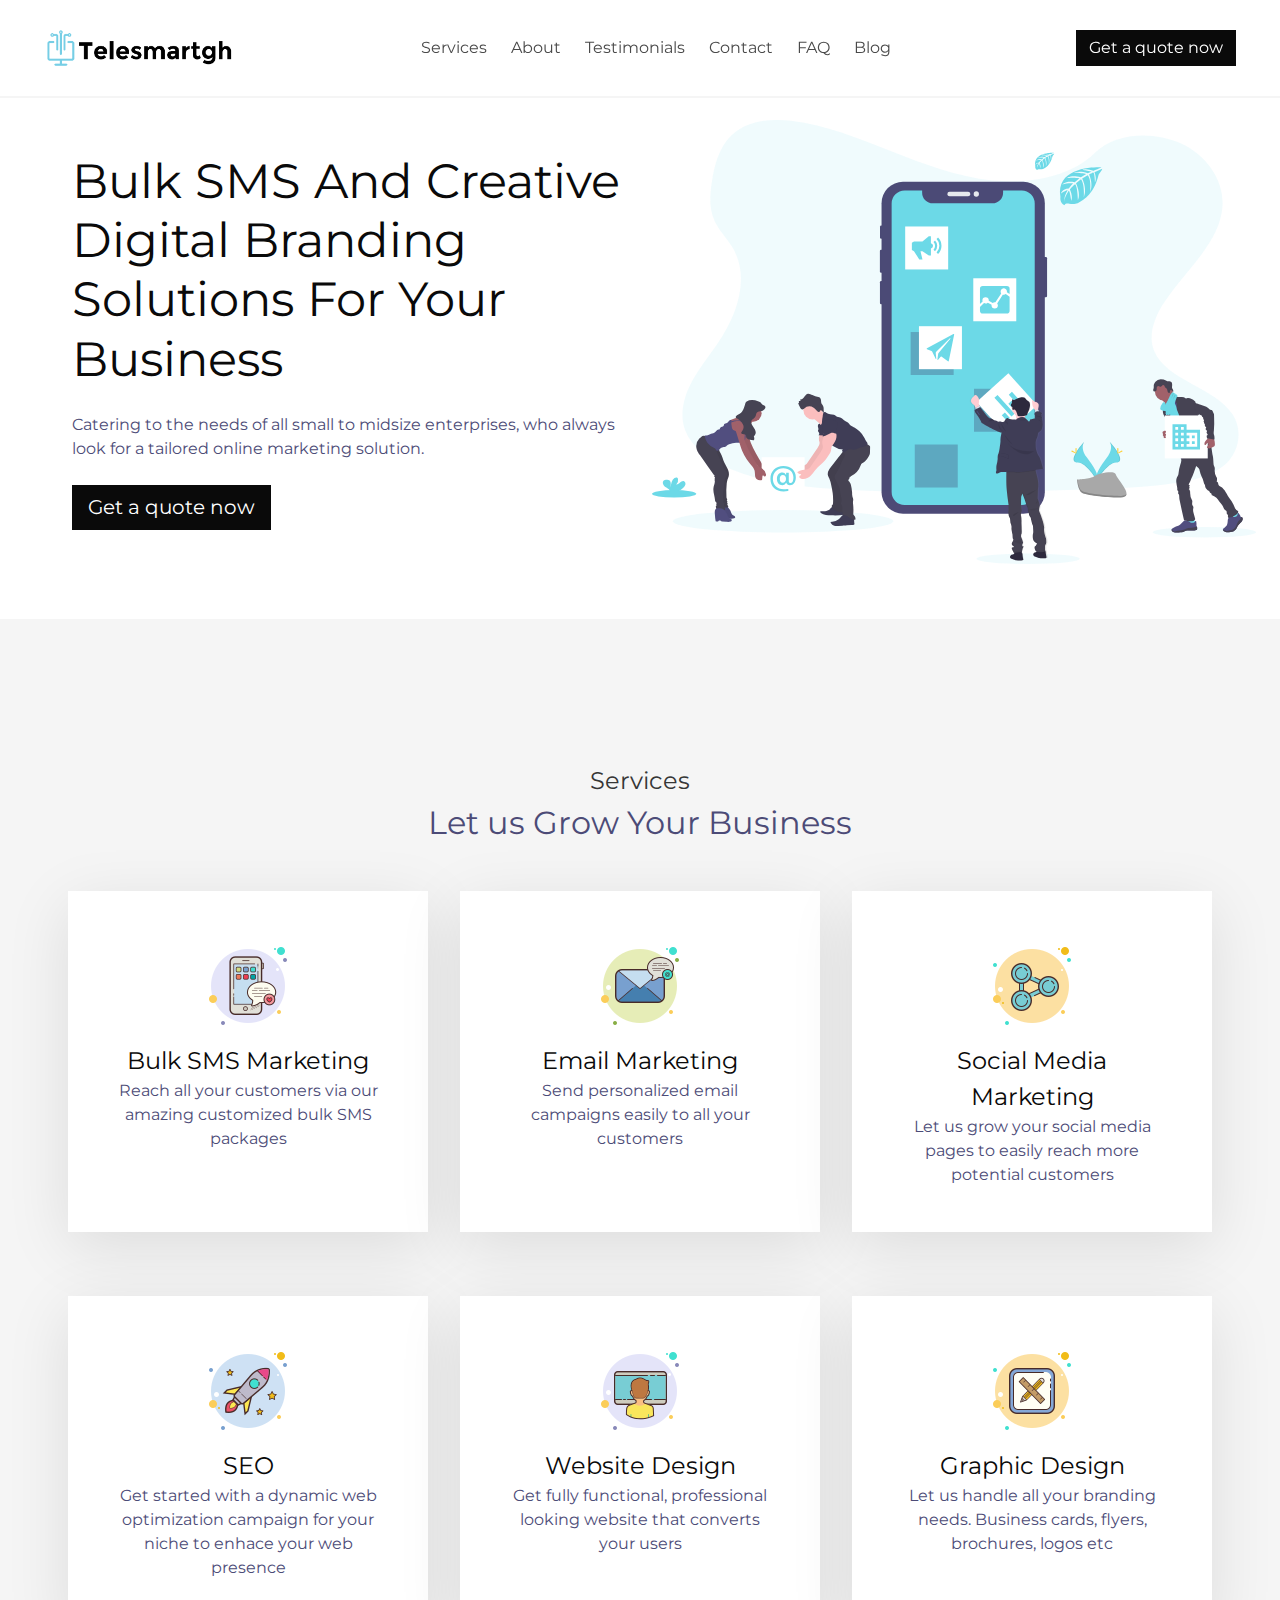
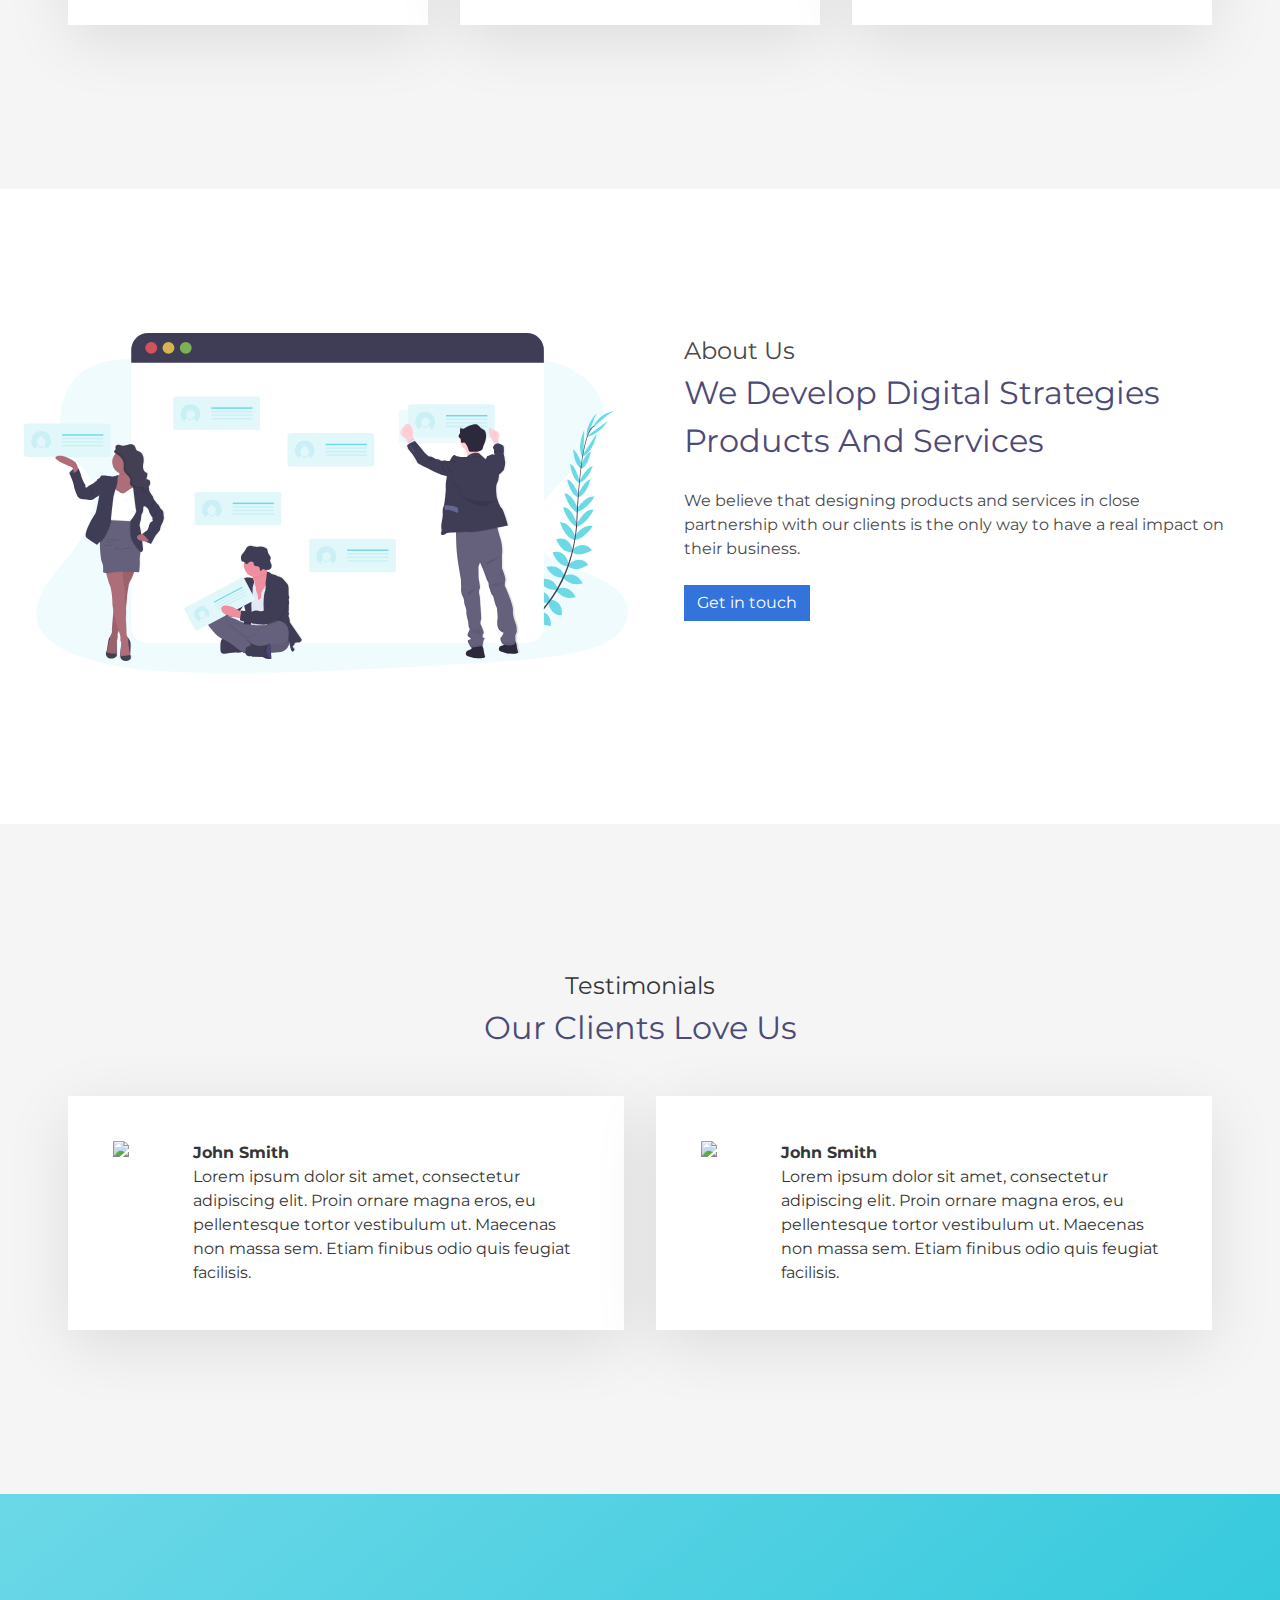
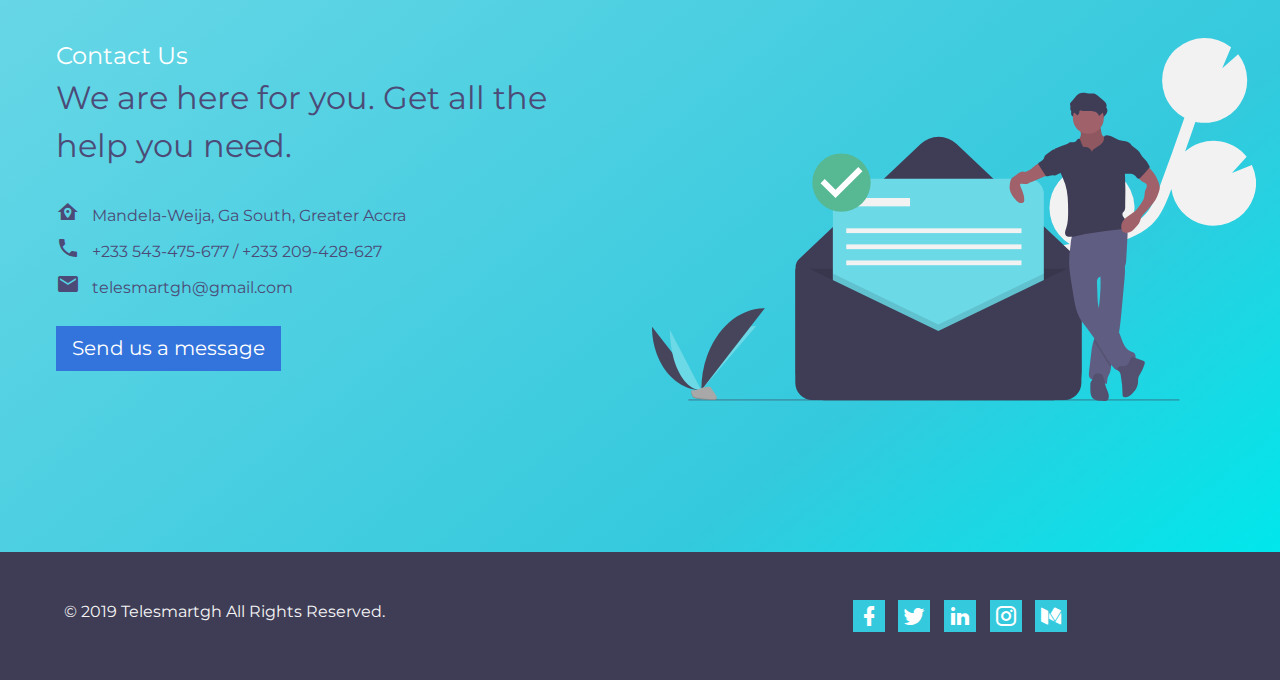
==== index.html @ 39030ca1 "linked forms" ====
<!DOCTYPE html>
<html lang="en" class="has-navbar-fixed-top">

<head>
    <meta charset="UTF-8" />
    <meta name="viewport" content="width=device-width, initial-scale=1.0" />
    <meta http-equiv="X-UA-Compatible" content="ie=edge" />
    <link rel="shortcut icon" href="assets/img/Telesmartgh-icon.png" type="image/x-icon">
    <link rel="stylesheet" href="assets/css/bulma.min.css" />
    <link rel="stylesheet" href="assets/MaterialDesign-Webfont-master/css/materialdesignicons.min.css">
    <link rel="stylesheet" href="assets/css/bulma-timeline.min.css">
    <link rel="stylesheet" href="assets/css/styles.css" />
    <title>Telesmartgh: High Standard Digital Marketing Solutions</title>
</head>

<body>
    <nav class="navbar is-spaced has-shadow is-fixed-top" role="navigation" aria-label="main navigation">
        <div class="navbar-brand">
            <a class="navbar-item" href="#main-navbar">
                <img src="assets/img/Telesmartgh-logo.png" />
            </a>
            <a role="button" class="navbar-burger burger" aria-label="menu" aria-expanded="false"
                data-target="navbarBasicExample">
                <span aria-hidden="true"></span>
                <span aria-hidden="true"></span>
                <span aria-hidden="true"></span>
            </a>
        </div>

        <div id="main-navbar" class="navbar-menu">
            <div class="navbar-end">
                <a class="navbar-item" href="#services">
                    Services
                </a>
                <a class="navbar-item" href="#about">
                    About
                </a>
                <a class="navbar-item" href="#testimonials">
                    Testimonials
                </a>
                <a class="navbar-item" href="#contact">
                    Contact
                </a>
                <a class="navbar-item" href="faq.html">
                    FAQ
                </a>
                <a class="navbar-item" href="https://medium.com/@telesmartgh">
                    Blog
                </a>
            </div>
            <div class="navbar-end">
                <div class="navbar-item">
                    <div class="buttons">
                        <a href="https://forms.gle/N54o7AHx36pvJCMu6" class="button is-black is-normal is-radiusless">
                            Get a quote now
                        </a>
                    </div>
                </div>
            </div>
        </div>
    </nav>

    <section class="hero is-fullheight-with-navbar">
        <div class="hero-body">
            <div class="columns">
                <div class="column ">
                    <div class="hero-text">
                        <h1 class="is-size-1 has-text-black">
                            Bulk SMS And Creative Digital Branding Solutions
                            For Your Business 
                        </h1>
                        <br>
                        <h5 class="is-size-6 custom-text-color">
                            Catering to the needs of all small to midsize enterprises, who always
                            look for a tailored online marketing solution.
                        </h3>
                        <br>
                        <p>
                            <a href="https://forms.gle/N54o7AHx36pvJCMu6" class="button is-black is-medium is-radiusless">
                                Get a quote now
                            </a>
                        </p>
                    </div>  
                </div>
                <div class="column">
                    <img src="assets/img/mobile-marketing.svg" alt="Telesmartgh online marketing">
                </div>
            </div>
        </div>
    </section>

    <section class="hero is-light is-medium" id="services">
        <div class="hero-body">
            <div class="container">
                <div class="services-intro has-text-centered">
                    <h4 class="is-size-4">Services</h4>
                    <h2 class="is-size-3 custom-text-color">Let us Grow Your Business</h2>
                    <br>
                </div>
                <div class="tile is-ancestor">
                    <div class="tile">
                        <div class="custom-box has-text-centered">
                            <img src="assets/img/icon-sms.png" alt="sms marketing">
                            <h4 class="is-size-4 has-text-black">Bulk SMS Marketing</h4>
                            <p class="custom-text-color">
                                Reach all your customers via our amazing
                                customized bulk SMS packages
                            </p>
                        </div>
                    </div>
                    <div class="tile">
                        <div class="tile">
                            <div class="custom-box has-text-centered">
                                <img src="assets/img/icon-email.png" alt="email marketing">
                                <h4 class="is-size-4 has-text-black">Email Marketing</h4>
                                <p class="custom-text-color">
                                    Send personalized email campaigns easily to 
                                    all your customers
                                </p>
                            </div>
                        </div>
                    </div>
                    <div class="tile">
                        <div class="tile">
                            <div class="custom-box has-text-centered">
                                <img src="assets/img/icon-social.png" alt="social media marketing">
                                <h4 class="is-size-4 has-text-black">Social Media Marketing</h4>
                                <p class="custom-text-color">
                                    Let us grow your social media pages to easily reach
                                    more potential customers
                                </p>
                            </div>
                        </div>
                    </div>
                </div>
                <div class="tile is-ancestor">
                    <div class="tile">
                        <div class="custom-box has-text-centered">
                            <img src="assets/img/icon-seo.png" alt="SEO">
                            <h4 class="is-size-4 has-text-black">SEO</h4>
                            <p class="custom-text-color">
                                Get started with a dynamic web optimization campaign for your 
                                niche to enhace your web presence
                            </p>
                        </div>
                    </div>
                    <div class="tile">
                        <div class="tile">
                            <div class="custom-box has-text-centered">
                                <img src="assets/img/icon-website.png" alt="website design">
                                <h4 class="is-size-4 has-text-black">Website Design</h4>
                                <p class="custom-text-color">
                                    Get fully functional, professional looking
                                    website that converts your users
                                </p>
                            </div>
                        </div>
                    </div>
                    <div class="tile">
                        <div class="tile">
                            <div class="custom-box has-text-centered">
                                <img src="assets/img/icon-design.png" alt="graphic design">
                                <h4 class="is-size-4 has-text-black">Graphic Design</h4>
                                <p class="custom-text-color">
                                    Let us handle all your branding needs. Business
                                    cards, flyers, brochures, logos etc
                                </p>
                            </div>
                        </div>
                    </div>
                </div>
            </div>
        </div>
    </section>

    <section class="hero is-medium" id="about">
        <div class="hero-body">
            <div class="columns">
                <div class="column">
                    <img src="assets/img/status-update.svg" alt="Telesmartgh">
                </div>
                <div class="column">
                    <div class="about-text">
                        <h4 class="is-size-4">About Us</h4>
                        <h2 class="is-size-3 custom-text-color">
                            We Develop Digital Strategies Products And Services
                        </h2>
                        <br>
                        <p>
                            We believe that designing products and services in close 
                            partnership with our clients is the only way to have a 
                            real impact on their business.
                        </p>
                        <br>
                        <p>
                            <a href="https://forms.gle/5rnq2ceSe74LkEqw9" class="button is-link is-normal is-radiusless">
                                Get in touch
                            </a>
                        </p>
                    </div>
                </div>
            </div>
        </div>
    </section>

    <section class="hero is-medium is-light" id="testimonials">
        <div class="hero-body">
            <div class="container">
                <div class="services-intro has-text-centered">
                    <h4 class="is-size-4">Testimonials</h4>
                    <h2 class="is-size-3 custom-text-color">Our Clients Love Us</h2>
                    <br>
                </div>
                <div class="tile is-ancestor">
                    <div class="tile">
                        <div class="custom-box">
                            <article class="media">
                                <figure class="media-left">
                                    <p class="image is-64x64">
                                    <img src="https://bulma.io/images/placeholders/128x128.png">
                                    </p>
                                </figure>
                                <div class="media-content">
                                    <div class="content">
                                    <p>
                                        <strong>John Smith</strong>
                                        <br>
                                        Lorem ipsum dolor sit amet, consectetur adipiscing elit. Proin 
                                        ornare magna eros, eu pellentesque tortor vestibulum ut. Maecenas 
                                        non massa sem. Etiam finibus odio quis feugiat facilisis.
                                    </p>
                                </div>
                            </article>
                        </div>
                    </div>
                    <div class="tile">
                        <div class="custom-box">
                            <article class="media">
                                <figure class="media-left">
                                    <p class="image is-64x64">
                                    <img src="https://bulma.io/images/placeholders/128x128.png">
                                    </p>
                                </figure>
                                <div class="media-content">
                                    <div class="content">
                                    <p>
                                        <strong>John Smith</strong>
                                        <br>
                                        Lorem ipsum dolor sit amet, consectetur adipiscing elit. Proin 
                                        ornare magna eros, eu pellentesque tortor vestibulum ut. Maecenas 
                                        non massa sem. Etiam finibus odio quis feugiat facilisis.
                                    </p>
                                </div>
                            </article>
                        </div>
                    </div>
                </div>
            </div>
        </div>
    </section>

    <section class="hero is-primary is-medium custom-gradient" id="contact">
        <div class="hero-body">
            <div class="columns">
                <div class="column">
                    <div class="about-text">
                        <h4 class="is-size-4">Contact Us</h4>
                        <h2 class="is-size-3 custom-text-color">
                            We are here for you. Get all the help you need.
                        </h2>
                        <br>
                        <p class="custom-text-color">
                            <i class="mdi mdi-home-map-marker mdi-24px"></i>
                            &nbsp;
                            Mandela-Weija, Ga South, Greater Accra
                        </p>
                        <p class="custom-text-color">
                            <i class="mdi mdi-phone mdi-24px"></i>
                            &nbsp;
                            +233 543-475-677 / +233 209-428-627
                        </p>
                        <p class="custom-text-color">
                            <i class="mdi mdi-email mdi-24px"></i>
                            &nbsp;
                            telesmartgh@gmail.com
                        </p>
                        <br>
                        <p>
                            <a href="https://forms.gle/5rnq2ceSe74LkEqw9" class="button is-link is-medium is-radiusless">
                                Send us a message
                            </a>
                        </p>
                    </div>
                </div>
                <div class="column">
                    <img src="assets/img/message.svg" alt="contact us">
                </div>
            </div>
        </div>
    </section>

    <section class="footer is-dark">
        <div class="container">
            <div class="columns">
                <div class="column">
                    <p>
                        &copy; 2019 Telesmartgh All Rights Reserved.
                    </p>
                </div>
                <div class="column is-4">
                    <ul class="footer-social">
                        <li>
                            <a href="https://m.facebook.com/telesmart.gh" target="_blank" rel="noopener noreferrer">
                                <i class="icon is-medium mdi mdi-facebook mdi-24px mdi-light social-icon"></i>
                            </a>
                        </li>
                        <li>
                            <a href="https://twitter.com/telesmartgh" target="_blank" rel="noopener noreferrer">
                                <i class="icon is-medium mdi mdi-twitter mdi-24px mdi-light social-icon"></i>
                            </a>
                        </li>
                        <li>
                            <a href="https://www.linkedin.com/in/telesmart-gh-77909918b" target="_blank" rel="noopener noreferrer">
                                <i class="icon is-medium mdi mdi-linkedin mdi-24px mdi-light social-icon"></i>
                            </a>
                        </li>
                        <li>
                            <a href="https://www.instagram.com/telesmartgh/" target="_blank" rel="noopener noreferrer">
                                <i class="icon is-medium mdi mdi-instagram mdi-24px mdi-light social-icon"></i>
                            </a>
                        </li>
                        <li>
                            <a href="https://medium.com/@telesmartgh" target="_blank" rel="noopener noreferrer">
                                <i class="icon is-medium mdi mdi-medium mdi-24px mdi-light social-icon"></i>
                            </a>
                        </li>
                    </ul>
                </div>
            </div>
        </div>
    </section>


    <script src="assets/js/jquery-3.1.1.min.js"></script>
    <script>
        $(document).ready(function() {
            // Check for click events on the navbar burger icon
            $(".navbar-burger").click(function() {
                // Toggle the "is-active" class on both the "navbar-burger" and the "navbar-menu"
                $(".navbar-burger").toggleClass("is-active");
                $(".navbar-menu").toggleClass("is-active");
            });
        });
    </script>
</body>

</html>
---- assets/css/styles.css ----
@import url('https://fonts.googleapis.com/css?family=Montserrat:300,400&display=swap');

html, body {
    font-family: 'Montserrat', sans-serif;
    scroll-behavior: smooth;
}

body.has-navbar-fixed-top, html.has-navbar-fixed-top {
    padding-top: 4.5rem;
}

.navbar-item img {
    max-height: 3rem;
}

.custom-text-color {
    color: #4c4b77;
}

.custom-gradient {
    background-image: linear-gradient(141deg,#6cd8e7 0,#34c9dd 71%,#00e7eb 100%);
}

.hero-text {
    padding: 2rem 0 0 3rem;
}

.hero-text h1 {
    line-height: 3.7rem;
}

.about-text {
    padding: 0 2rem;
}

.custom-box {
    padding: 45px;
    box-shadow: 0px 15px 60px 0px rgba(0,0,0,0.1);
    background-color: #fff;
    margin: 2rem 1rem;
}

.footer {
    background-color: #3f3d56;
    color: whitesmoke;
    padding: 3rem 1.5rem 3rem;
}

.footer-social li {
    display: inline-block;
    margin: 0 0.3rem;
}

.social-icon {
    background-color: #34c9dd;
    padding: 0.5rem;
}

.social-icon:hover {
    background-color: #4c4b77;
}
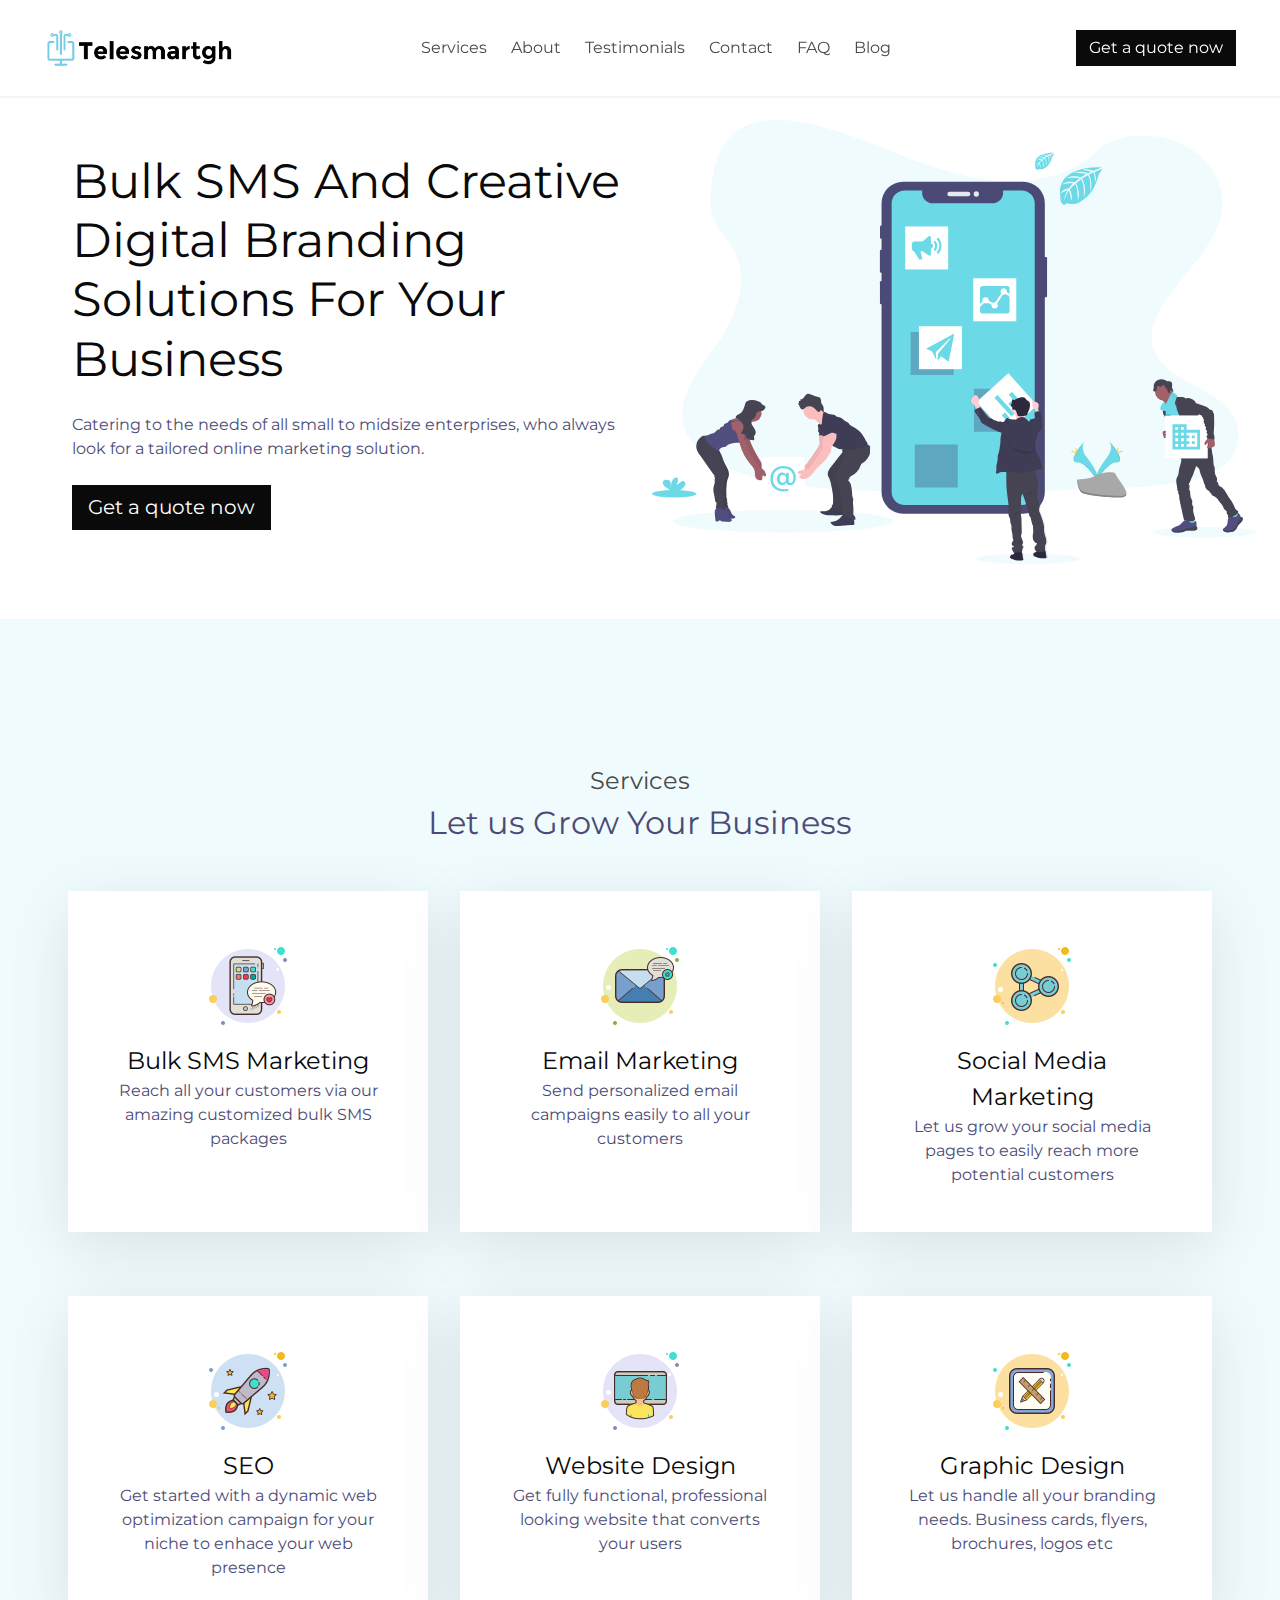
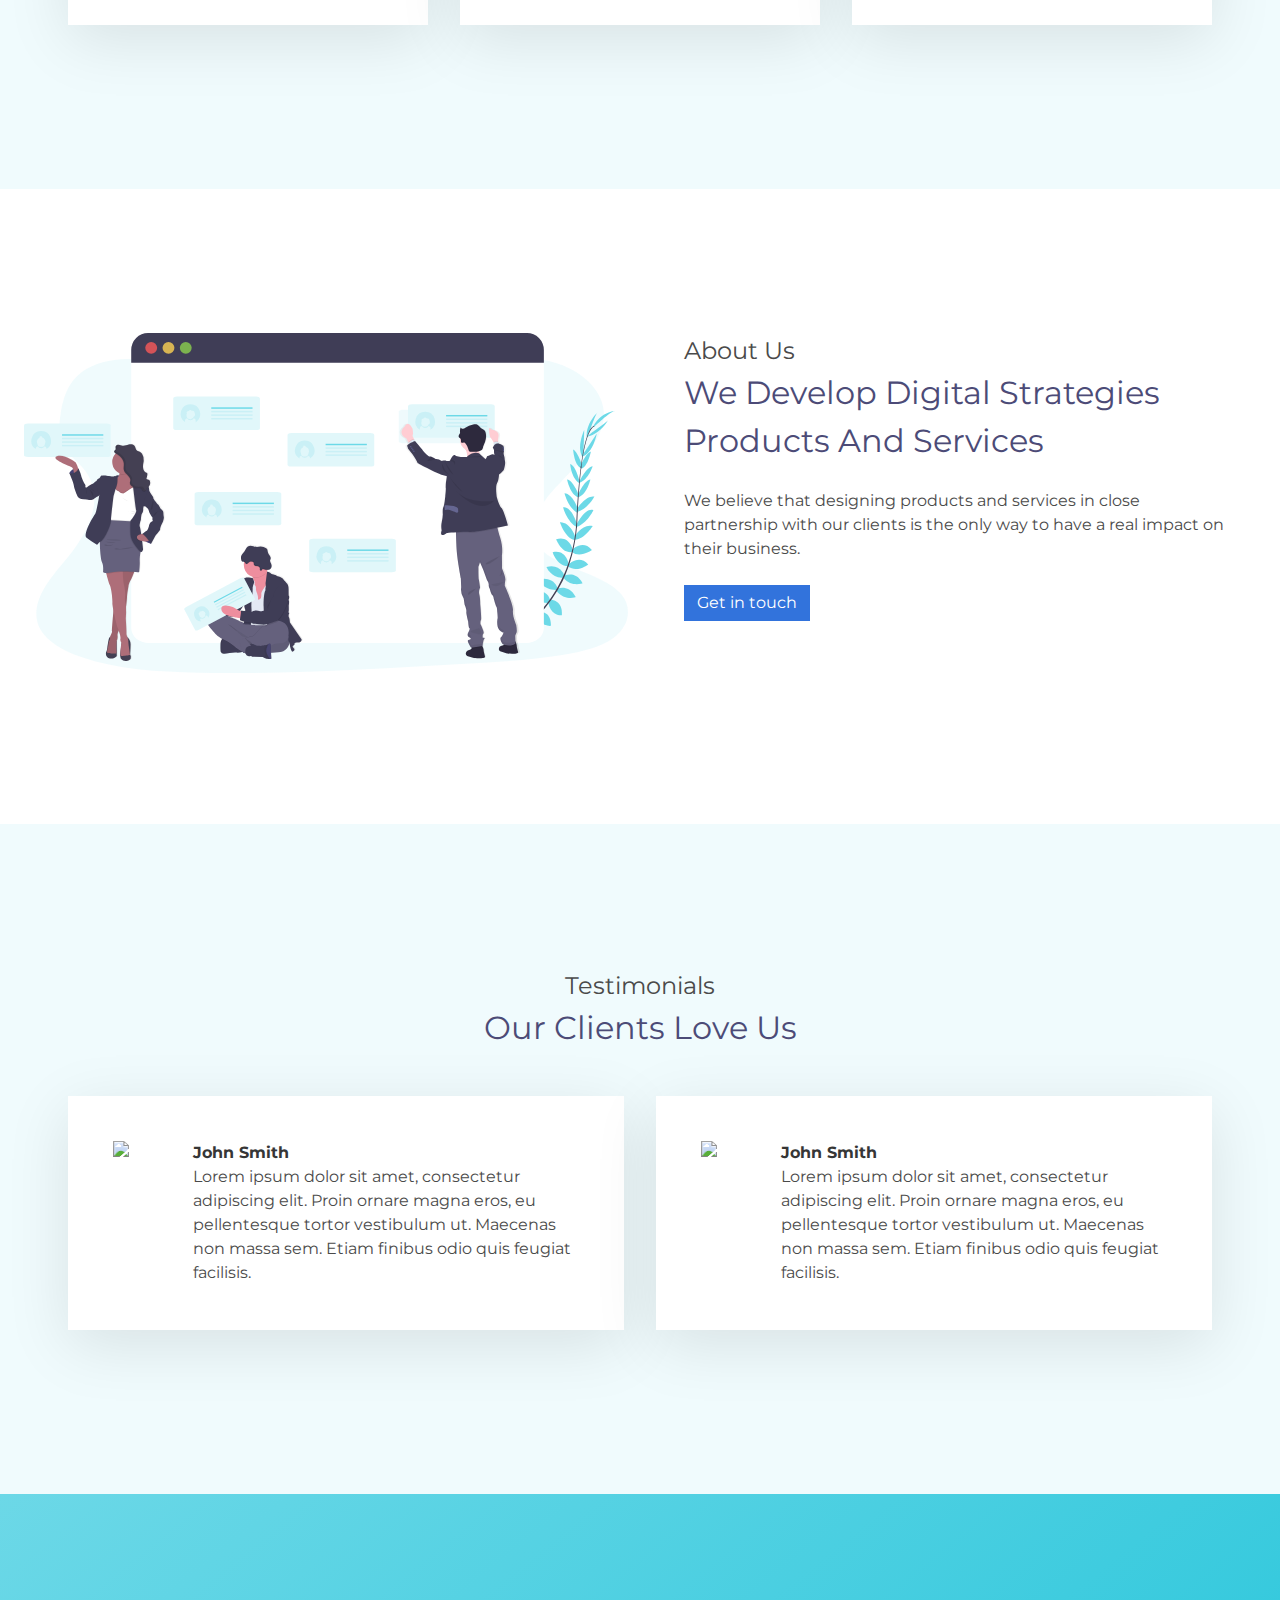
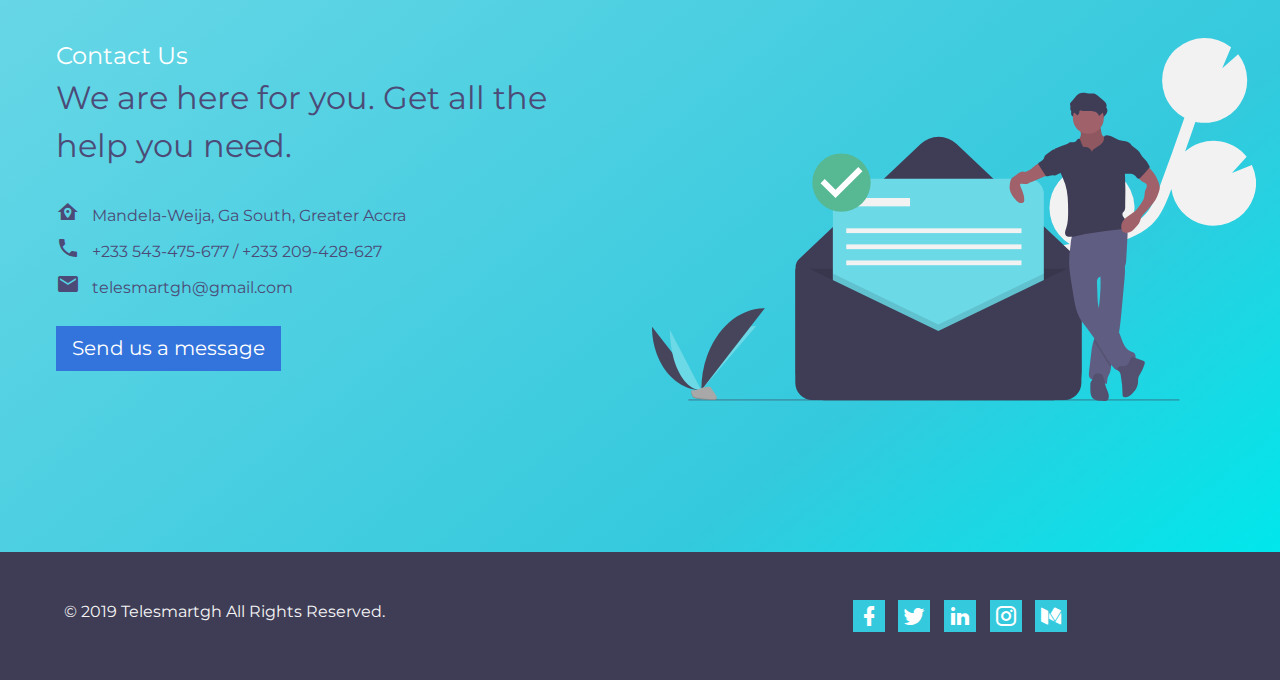
==== commit defdfbbd: "changed background color to light torquois blue" ====
--- a/index.html
+++ b/index.html
@@ -89,7 +89,7 @@
         </div>
     </section>
 
-    <section class="hero is-light is-medium" id="services">
+    <section class="hero is-medium custom-light" id="services">
         <div class="hero-body">
             <div class="container">
                 <div class="services-intro has-text-centered">
@@ -203,7 +203,7 @@
         </div>
     </section>
 
-    <section class="hero is-medium is-light" id="testimonials">
+    <section class="hero is-medium custom-light" id="testimonials">
         <div class="hero-body">
             <div class="container">
                 <div class="services-intro has-text-centered">
@@ -259,12 +259,12 @@
         </div>
     </section>
 
-    <section class="hero is-primary is-medium custom-gradient" id="contact">
+    <section class="hero is-medium custom-gradient" id="contact">
         <div class="hero-body">
             <div class="columns">
                 <div class="column">
                     <div class="about-text">
-                        <h4 class="is-size-4">Contact Us</h4>
+                        <h4 class="is-size-4" style="color: white;">Contact Us</h4>
                         <h2 class="is-size-3 custom-text-color">
                             We are here for you. Get all the help you need.
                         </h2>
--- a/assets/css/styles.css
+++ b/assets/css/styles.css
@@ -15,6 +15,10 @@
 
 .custom-text-color {
     color: #4c4b77;
+}
+
+.custom-light {
+    background-color: #f0fbfd;
 }
 
 .custom-gradient {
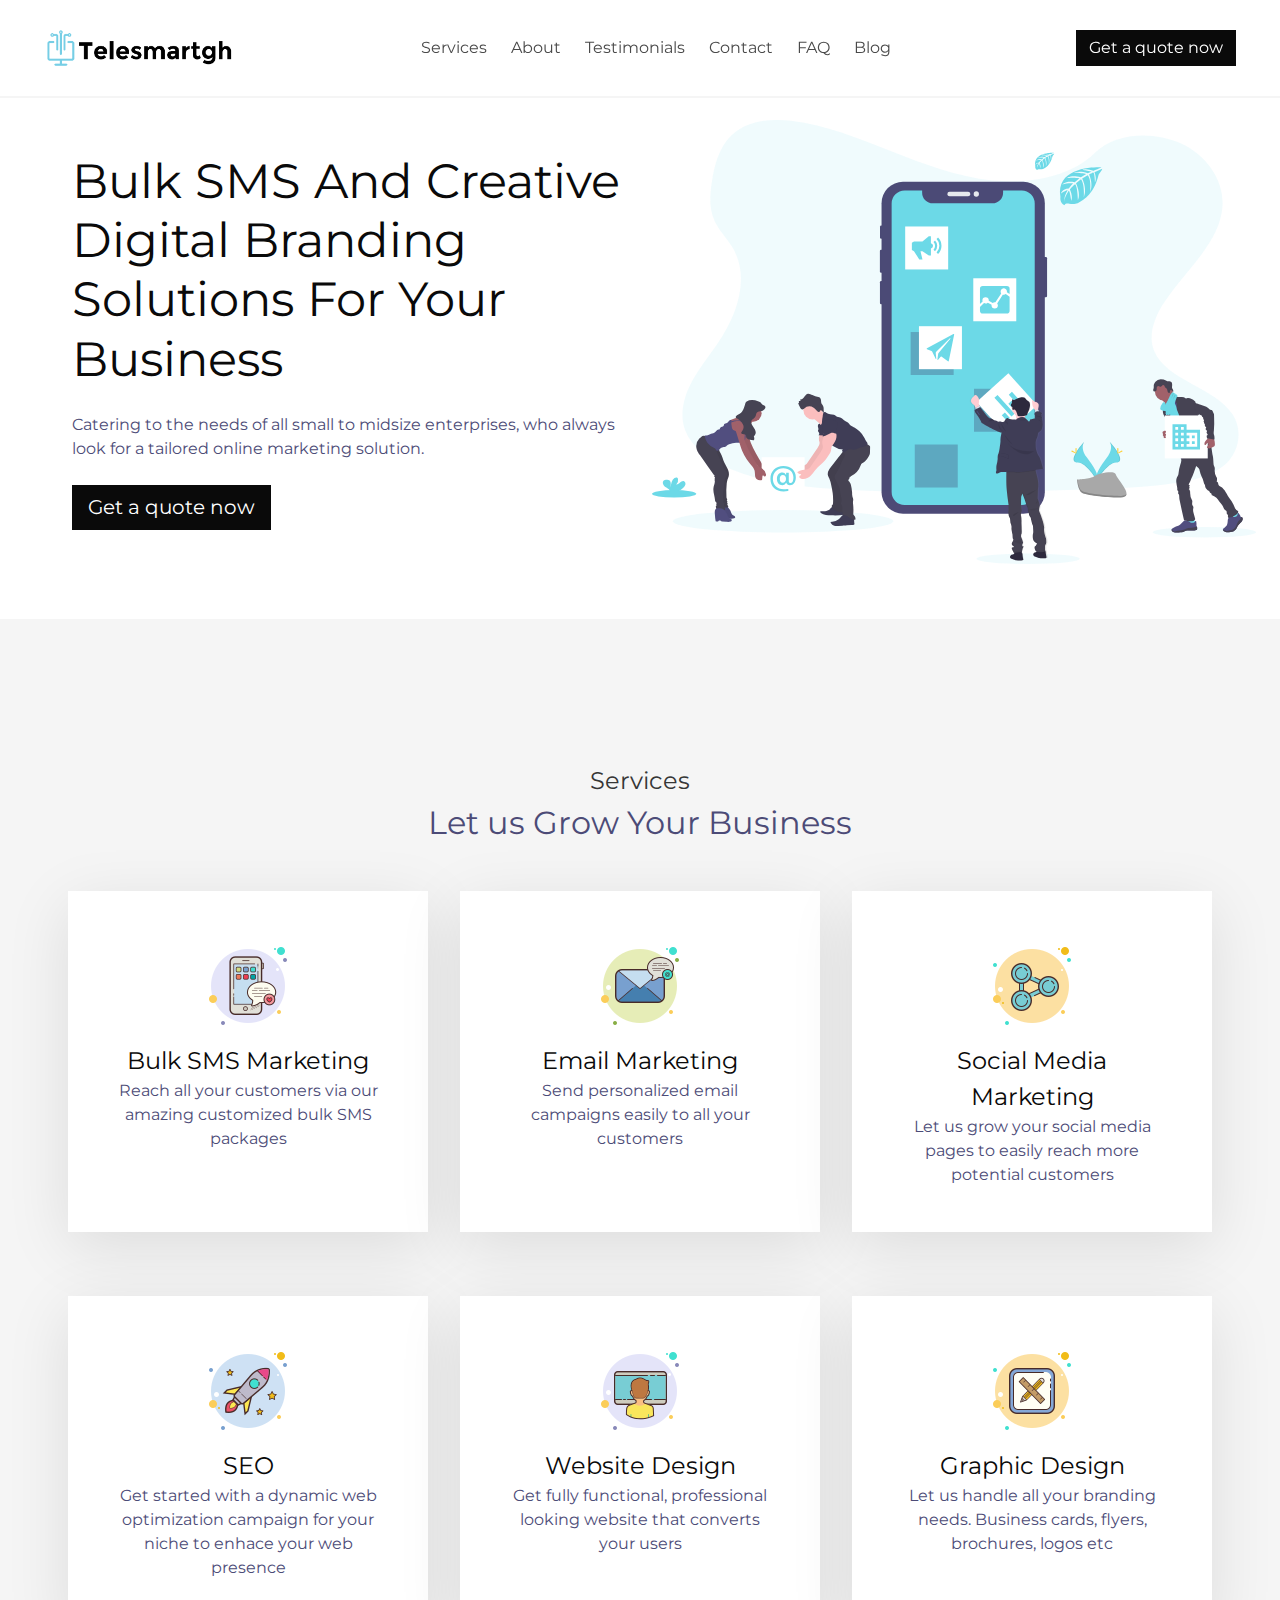
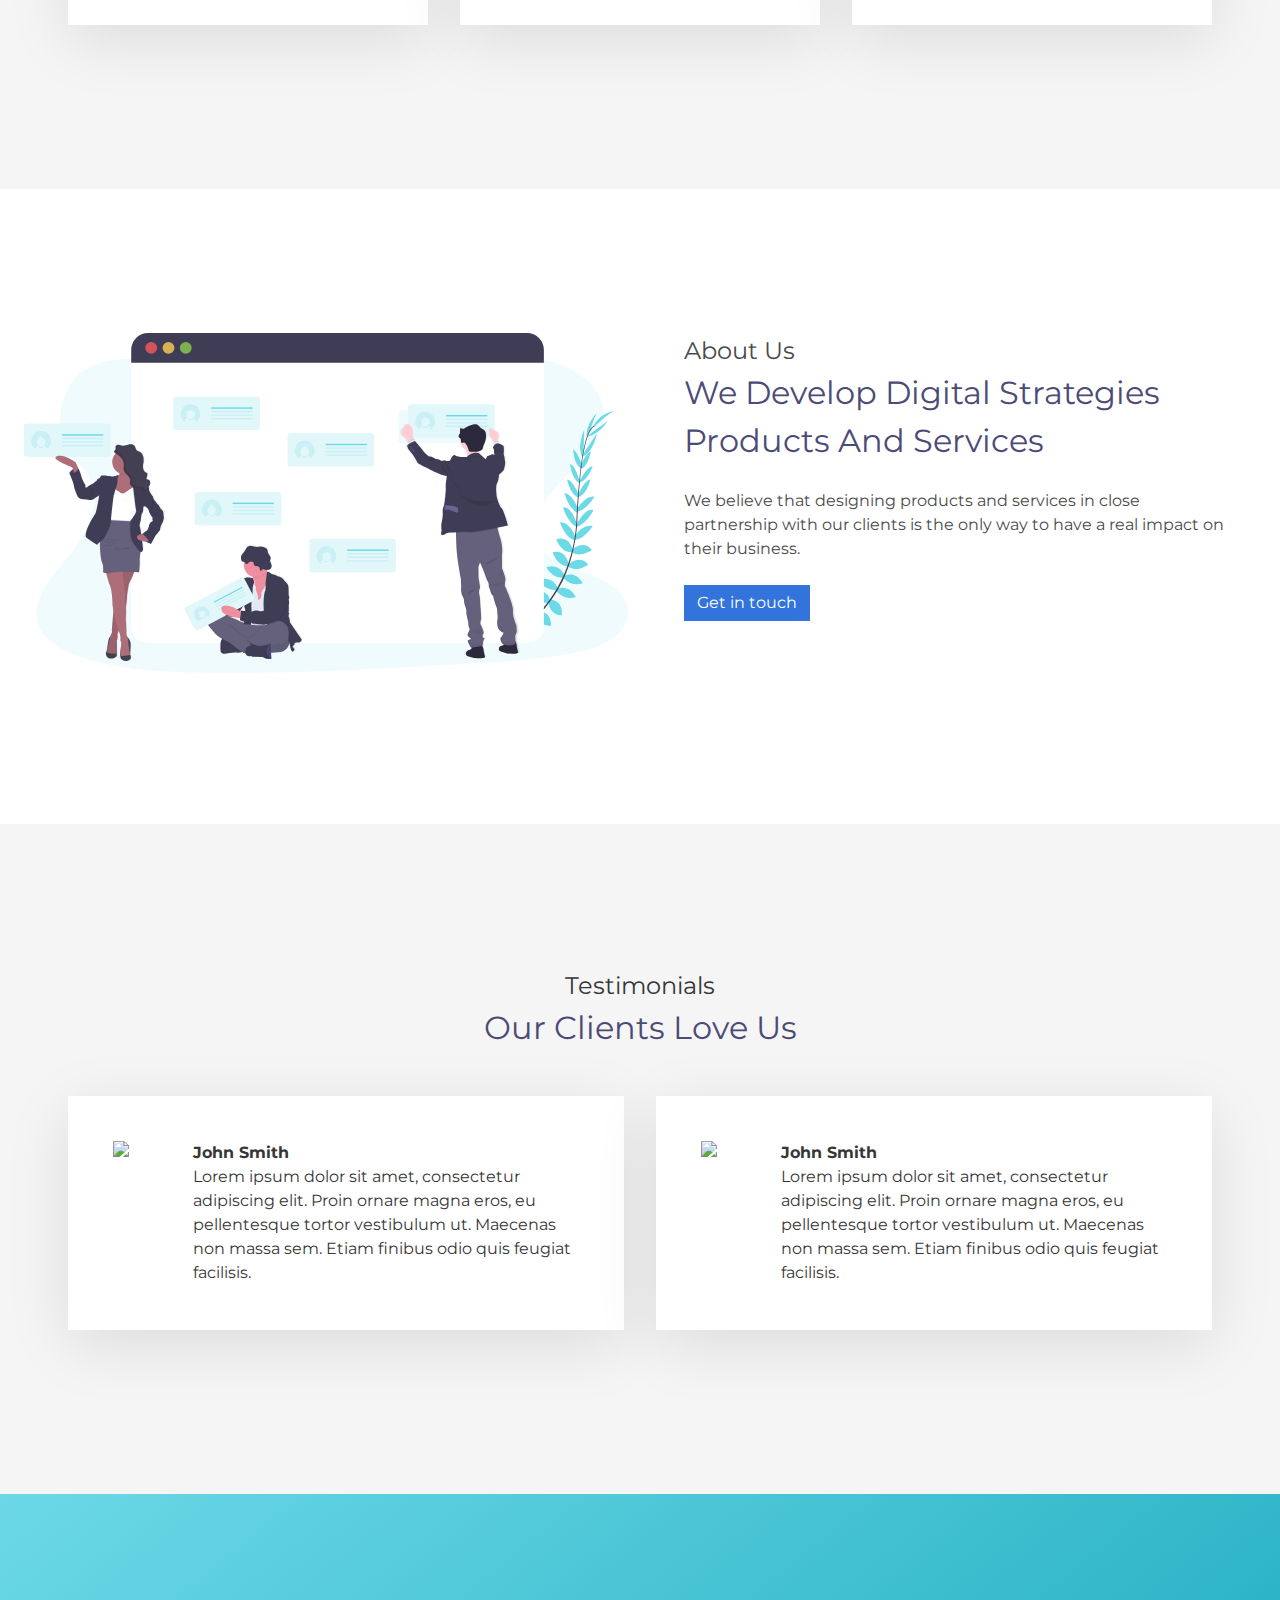
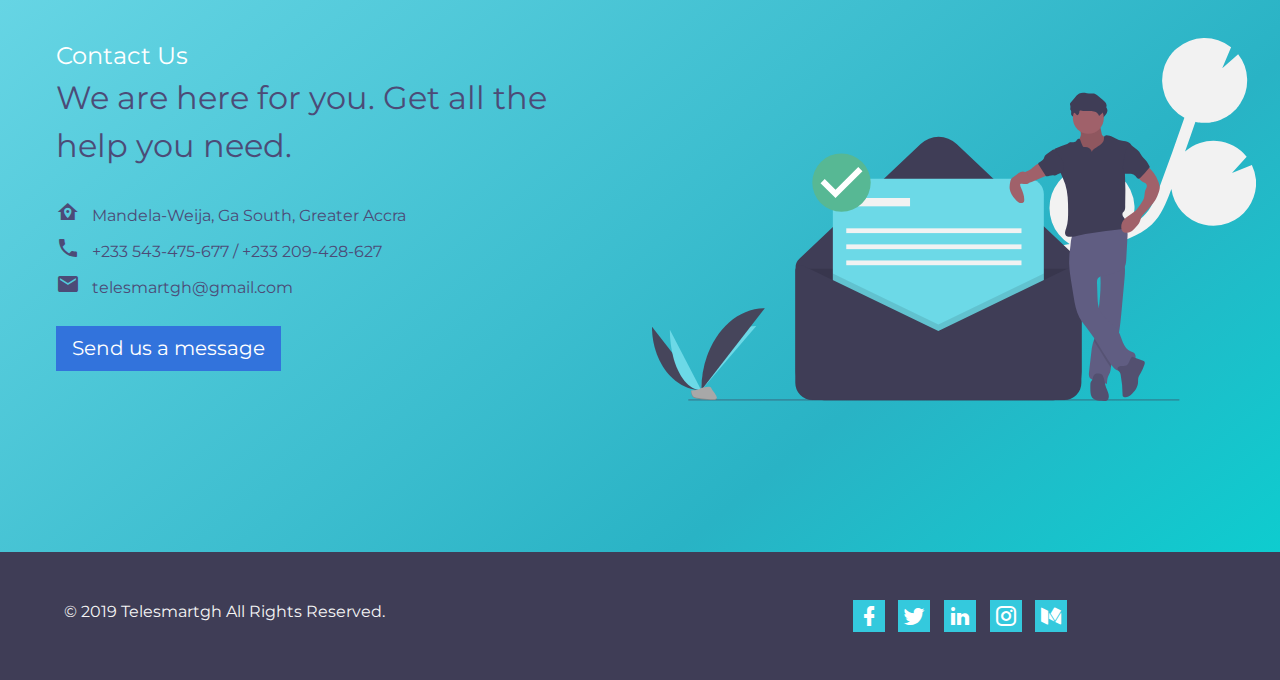
==== commit f6719b5f: "reverted to is-light background" ====
--- a/index.html
+++ b/index.html
@@ -89,7 +89,7 @@
         </div>
     </section>
 
-    <section class="hero is-medium custom-light" id="services">
+    <section class="hero is-medium is-light" id="services">
         <div class="hero-body">
             <div class="container">
                 <div class="services-intro has-text-centered">
@@ -203,7 +203,7 @@
         </div>
     </section>
 
-    <section class="hero is-medium custom-light" id="testimonials">
+    <section class="hero is-medium is-light" id="testimonials">
         <div class="hero-body">
             <div class="container">
                 <div class="services-intro has-text-centered">
--- a/assets/css/styles.css
+++ b/assets/css/styles.css
@@ -22,7 +22,7 @@
 }
 
 .custom-gradient {
-    background-image: linear-gradient(141deg,#6cd8e7 0,#34c9dd 71%,#00e7eb 100%);
+    background-image: linear-gradient(141deg,#6cd8e7 0,#29b3c5 71%,#0ecccf 100%);
 }
 
 .hero-text {
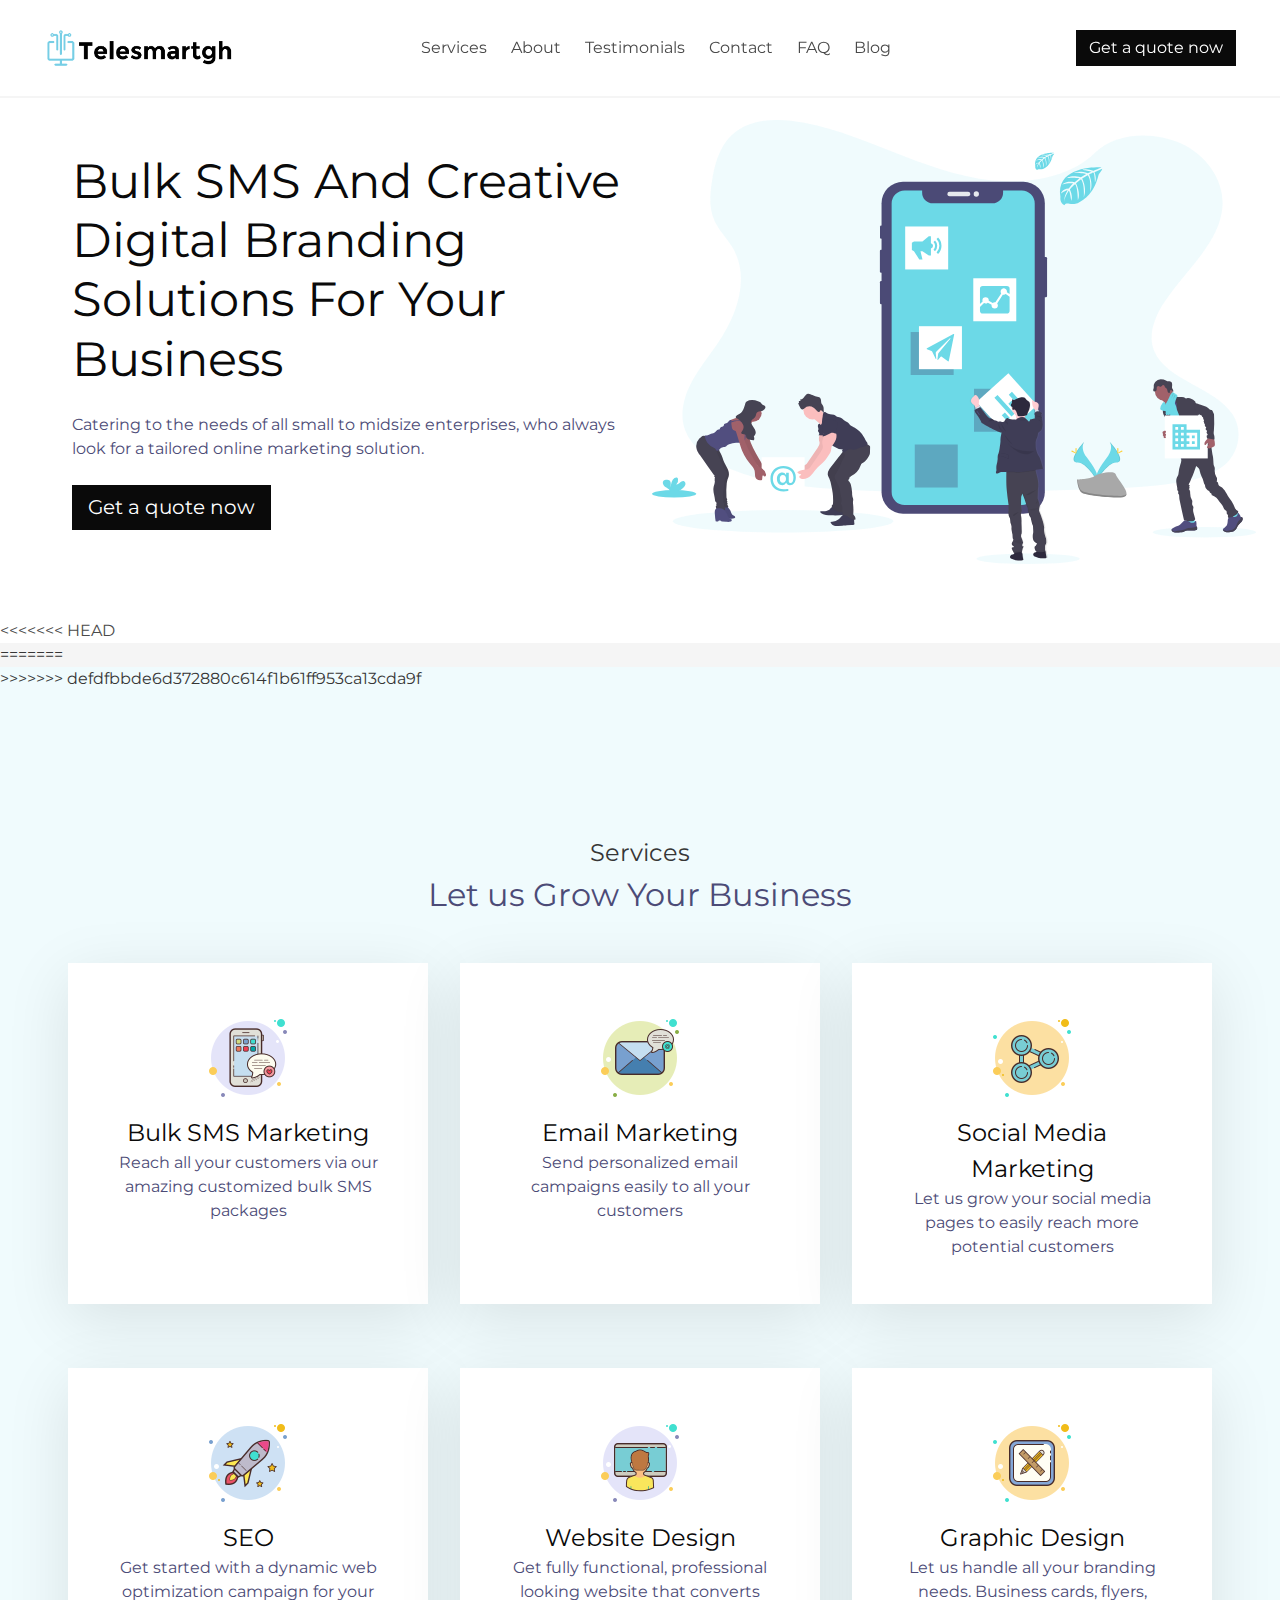
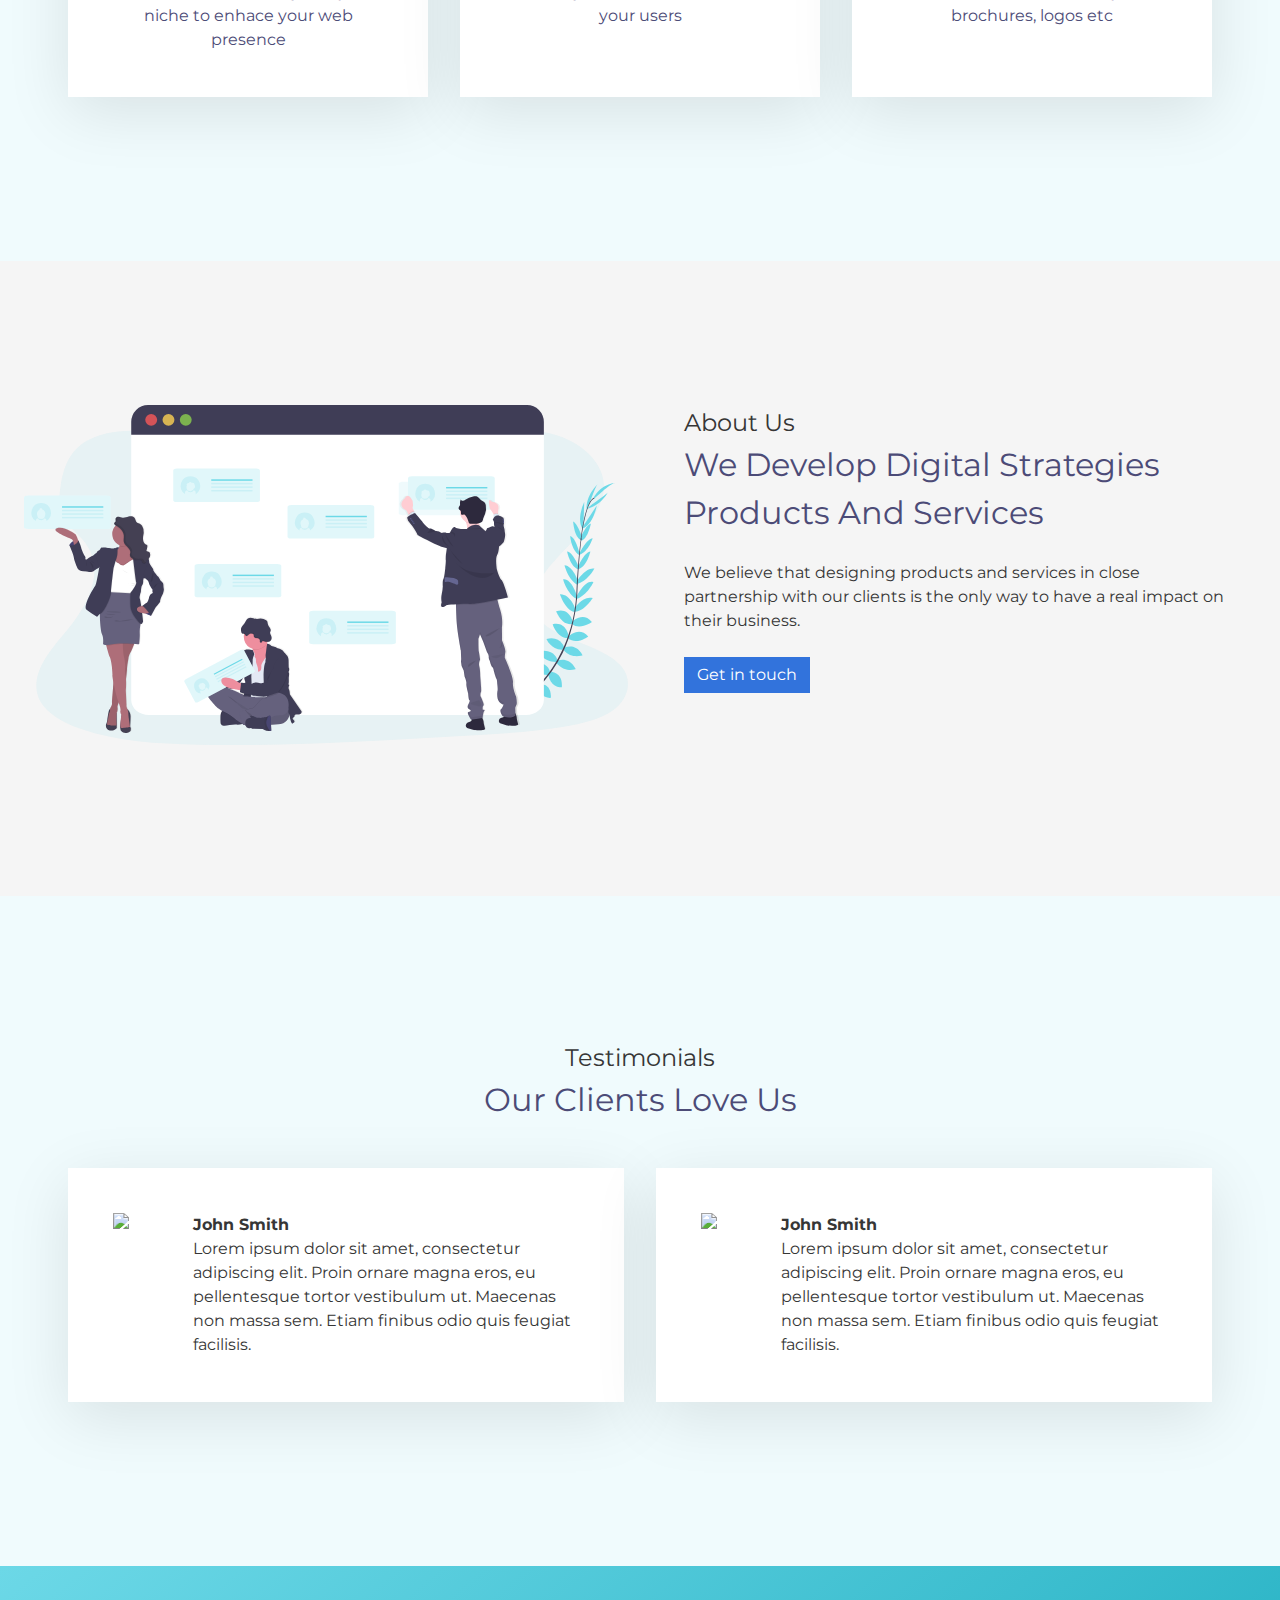
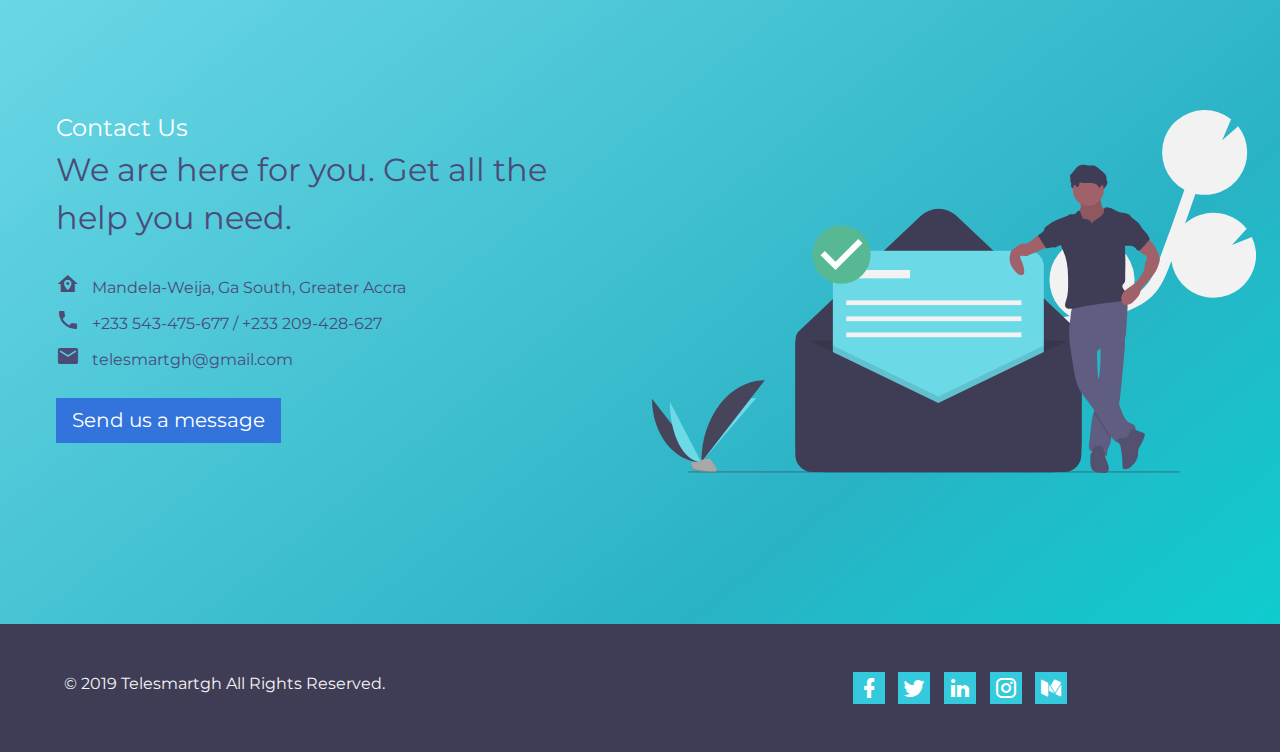
==== commit 93905ac3: "resolved merge conflict" ====
--- a/index.html
+++ b/index.html
@@ -89,7 +89,11 @@
         </div>
     </section>
 
+<<<<<<< HEAD
     <section class="hero is-medium is-light" id="services">
+=======
+    <section class="hero is-medium custom-light" id="services">
+>>>>>>> defdfbbde6d372880c614f1b61ff953ca13cda9f
         <div class="hero-body">
             <div class="container">
                 <div class="services-intro has-text-centered">
@@ -203,7 +207,7 @@
         </div>
     </section>
 
-    <section class="hero is-medium is-light" id="testimonials">
+    <section class="hero is-medium custom-light" id="testimonials">
         <div class="hero-body">
             <div class="container">
                 <div class="services-intro has-text-centered">
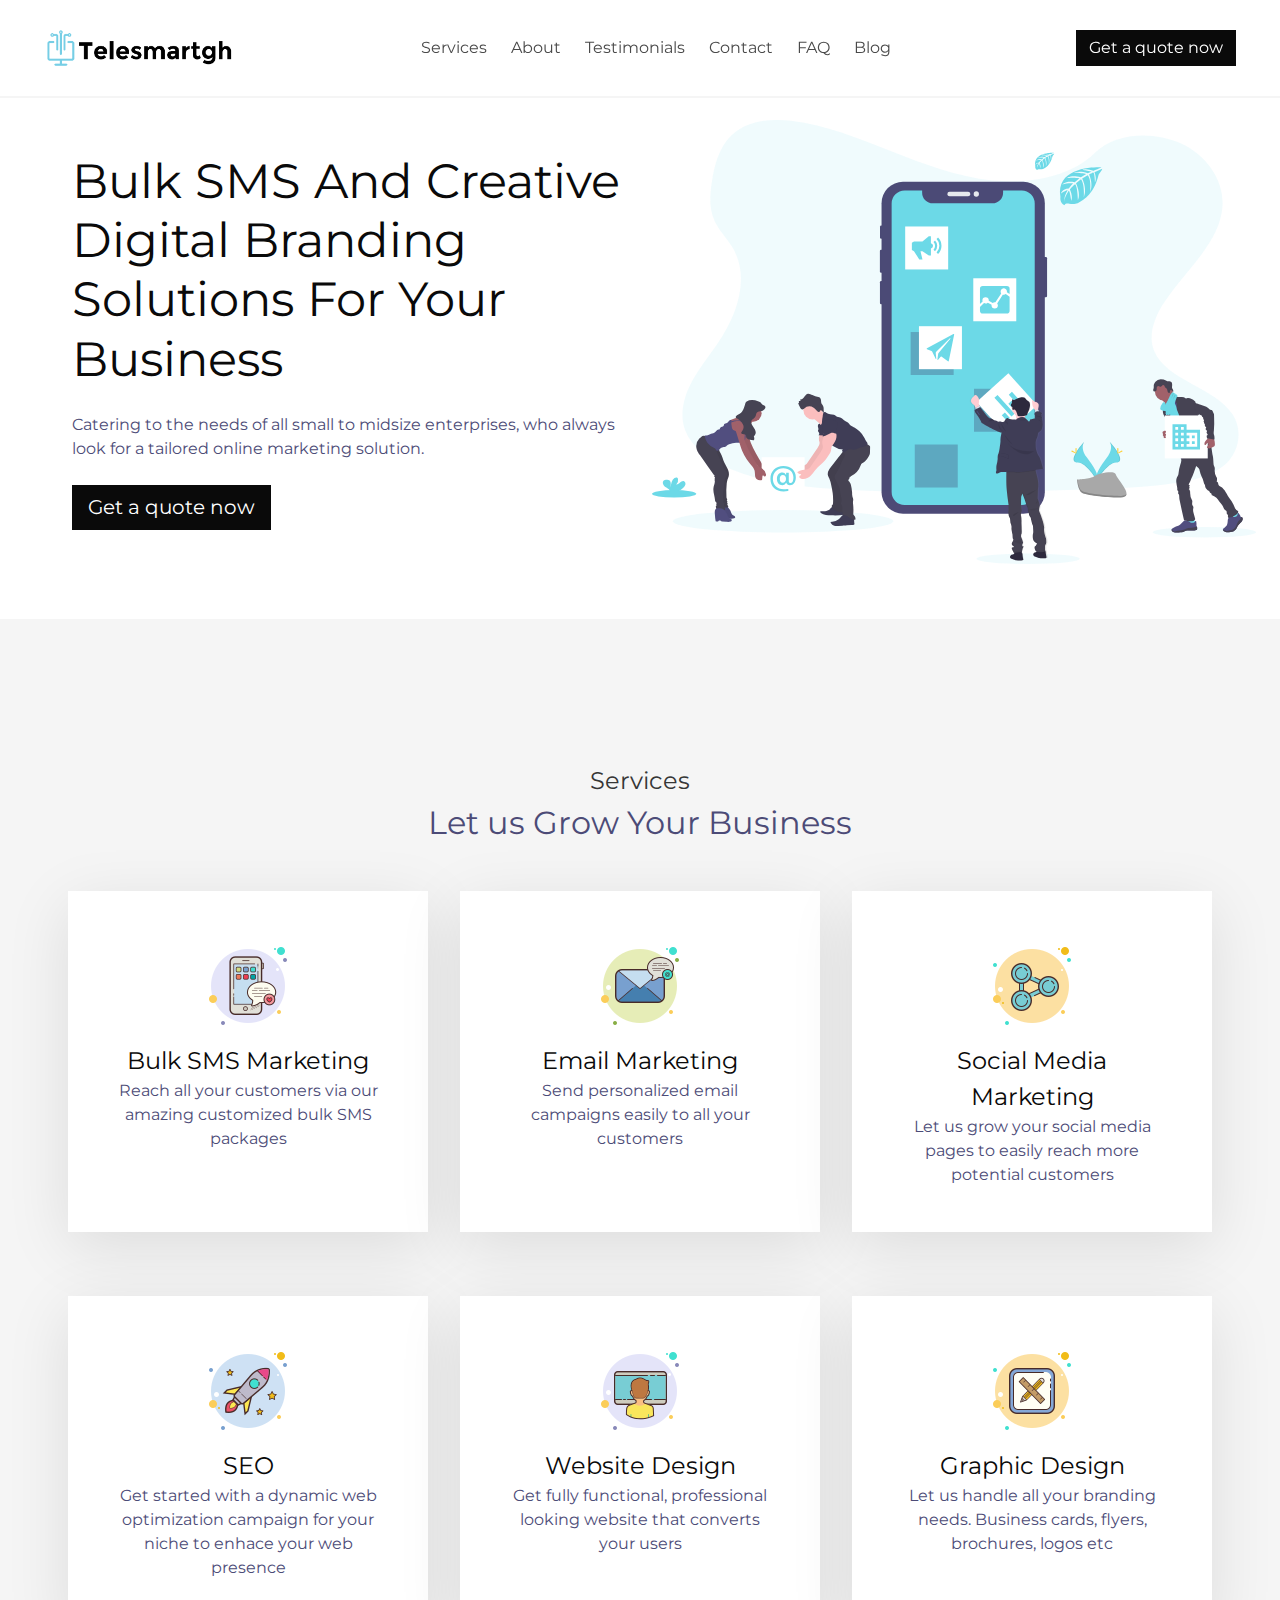
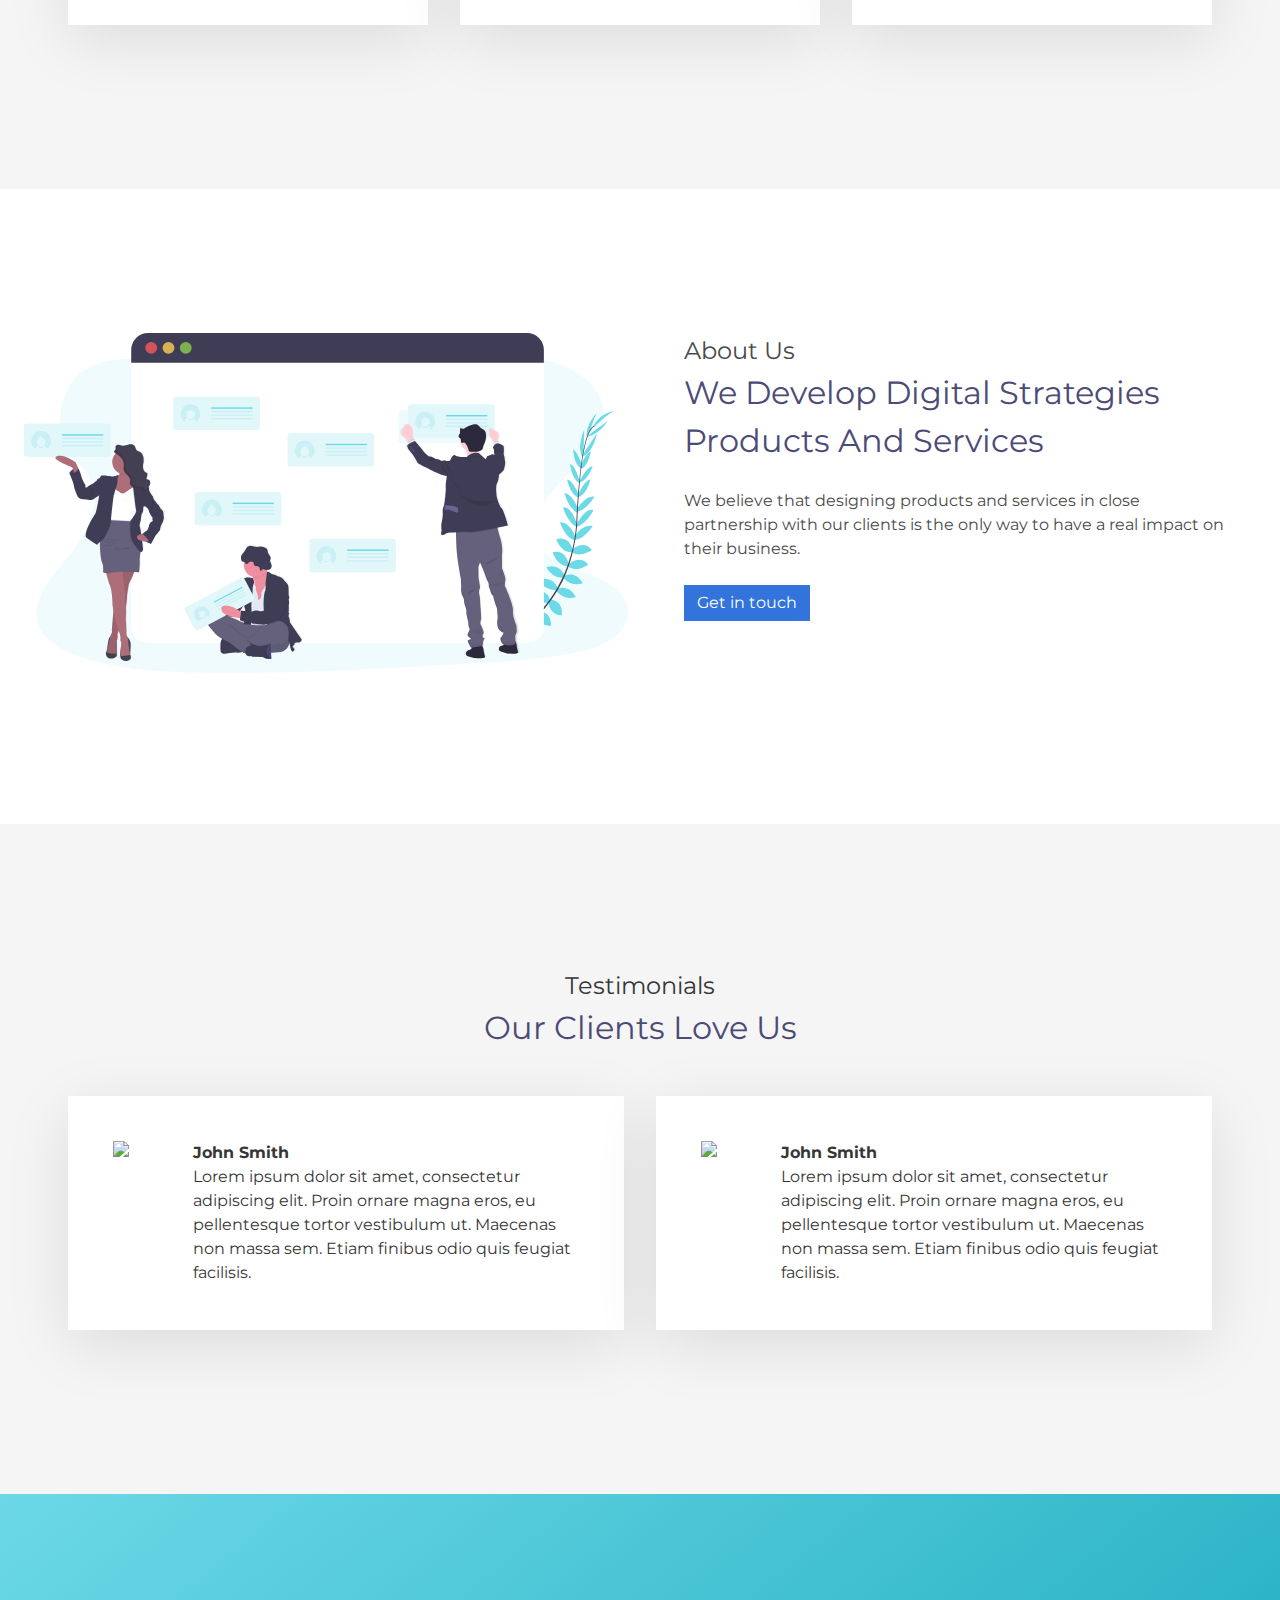
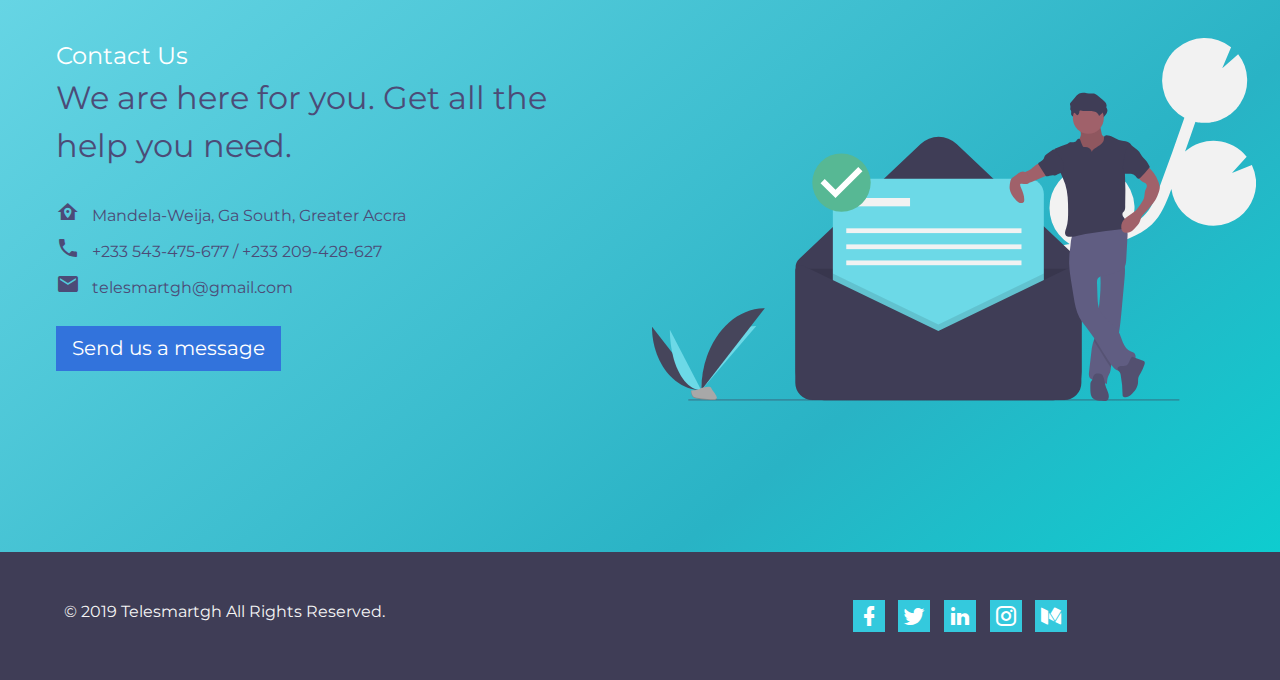
==== commit 6c377658: "changed title" ====
--- a/index.html
+++ b/index.html
@@ -10,7 +10,7 @@
     <link rel="stylesheet" href="assets/MaterialDesign-Webfont-master/css/materialdesignicons.min.css">
     <link rel="stylesheet" href="assets/css/bulma-timeline.min.css">
     <link rel="stylesheet" href="assets/css/styles.css" />
-    <title>Telesmartgh: High Standard Digital Marketing Solutions</title>
+    <title>Telesmartgh: Bulk SMS And Digital Marketing Solutions</title>
 </head>
 
 <body>
@@ -89,11 +89,7 @@
         </div>
     </section>
 
-<<<<<<< HEAD
     <section class="hero is-medium is-light" id="services">
-=======
-    <section class="hero is-medium custom-light" id="services">
->>>>>>> defdfbbde6d372880c614f1b61ff953ca13cda9f
         <div class="hero-body">
             <div class="container">
                 <div class="services-intro has-text-centered">
@@ -207,7 +203,7 @@
         </div>
     </section>
 
-    <section class="hero is-medium custom-light" id="testimonials">
+    <section class="hero is-medium is-light" id="testimonials">
         <div class="hero-body">
             <div class="container">
                 <div class="services-intro has-text-centered">
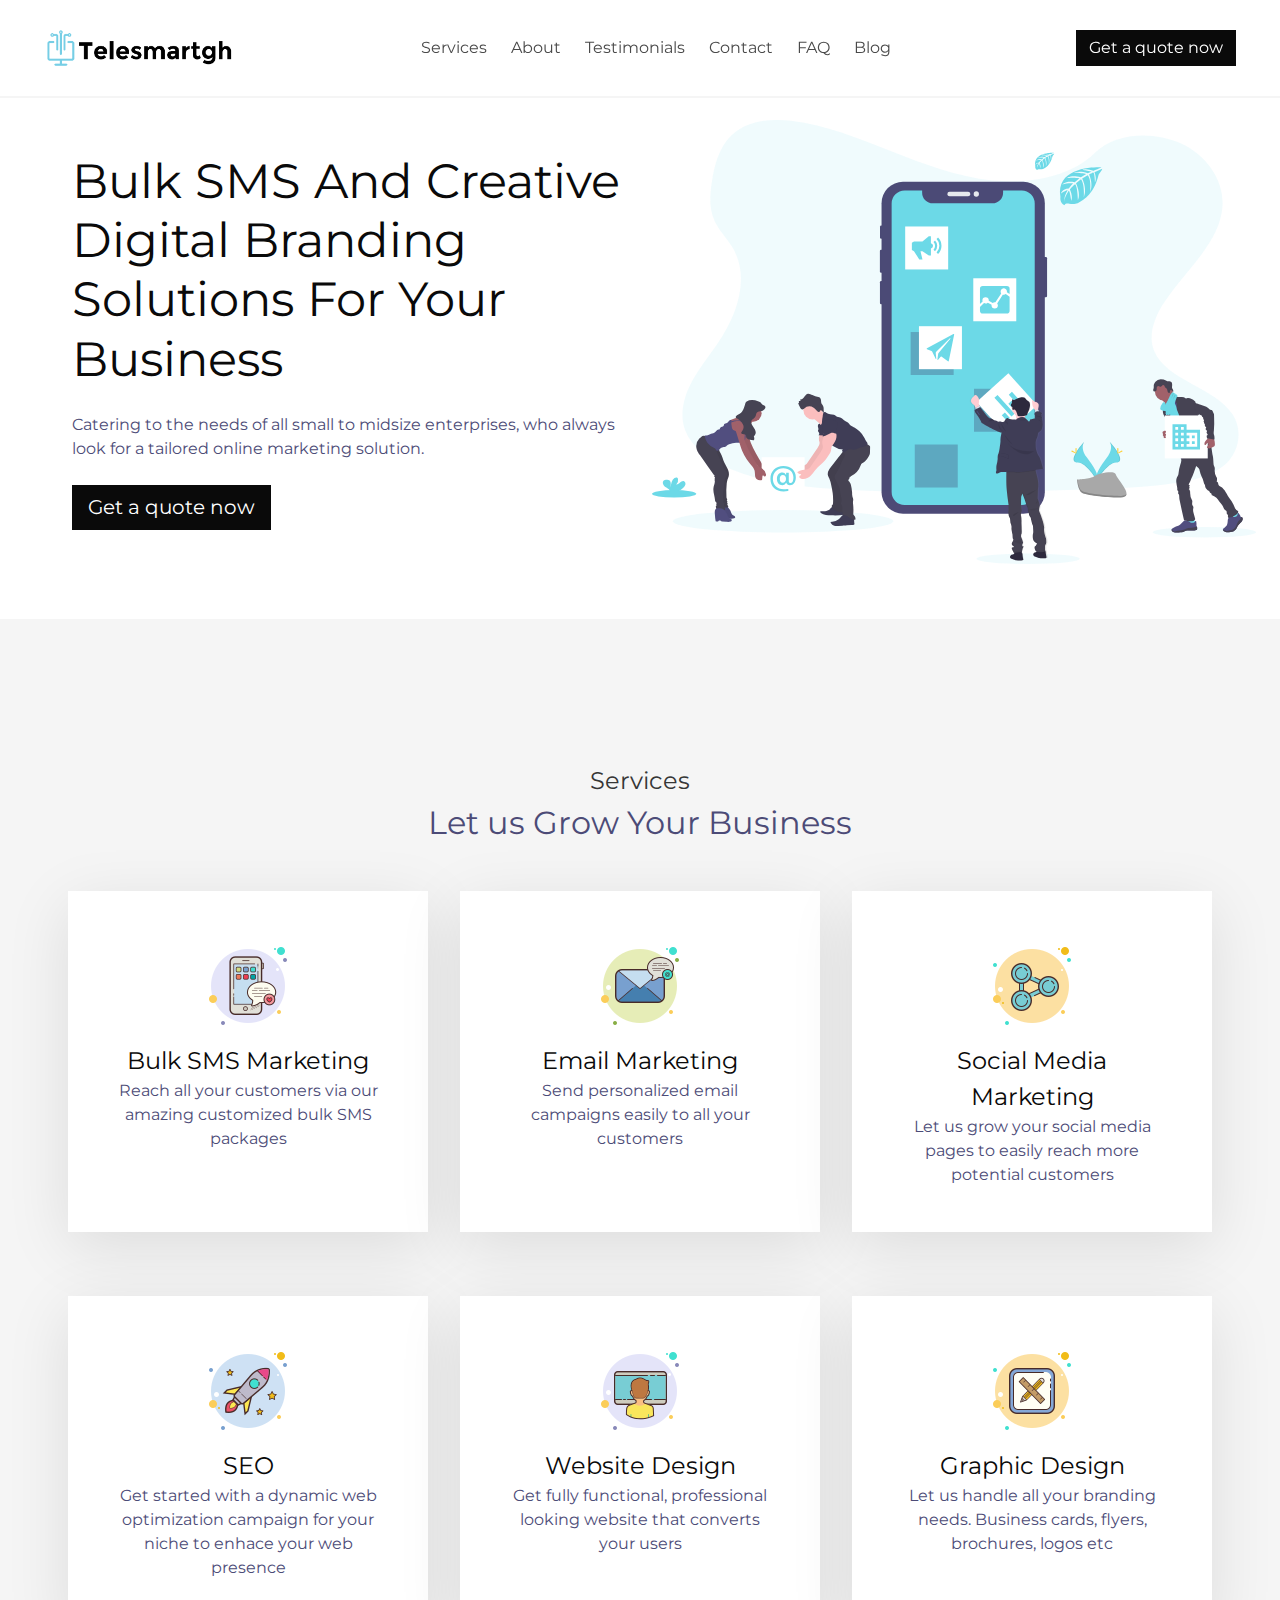
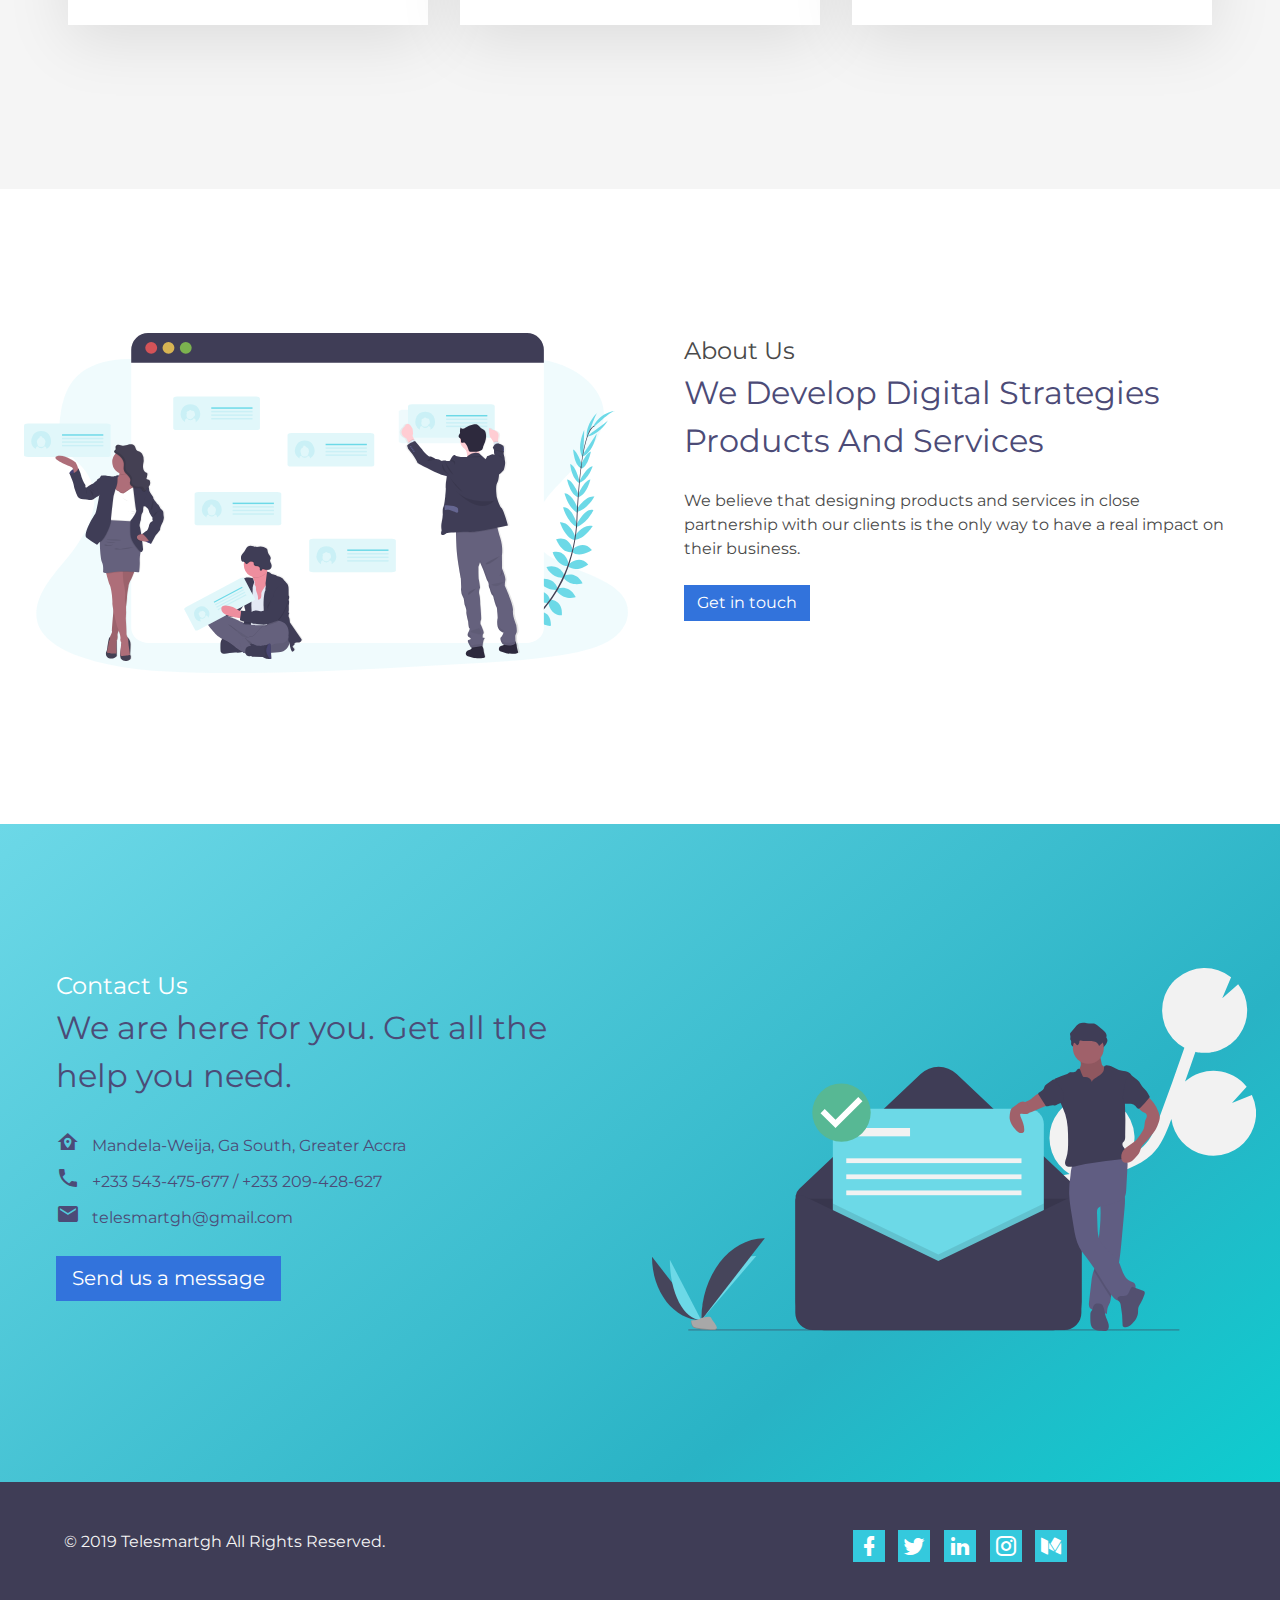
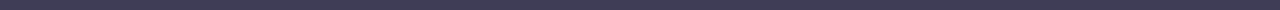
==== commit 05080788: "removed testimonials" ====
--- a/index.html
+++ b/index.html
@@ -203,7 +203,7 @@
         </div>
     </section>
 
-    <section class="hero is-medium is-light" id="testimonials">
+    <!-- <section class="hero is-medium is-light" id="testimonials">
         <div class="hero-body">
             <div class="container">
                 <div class="services-intro has-text-centered">
@@ -257,7 +257,7 @@
                 </div>
             </div>
         </div>
-    </section>
+    </section> -->
 
     <section class="hero is-medium custom-gradient" id="contact">
         <div class="hero-body">
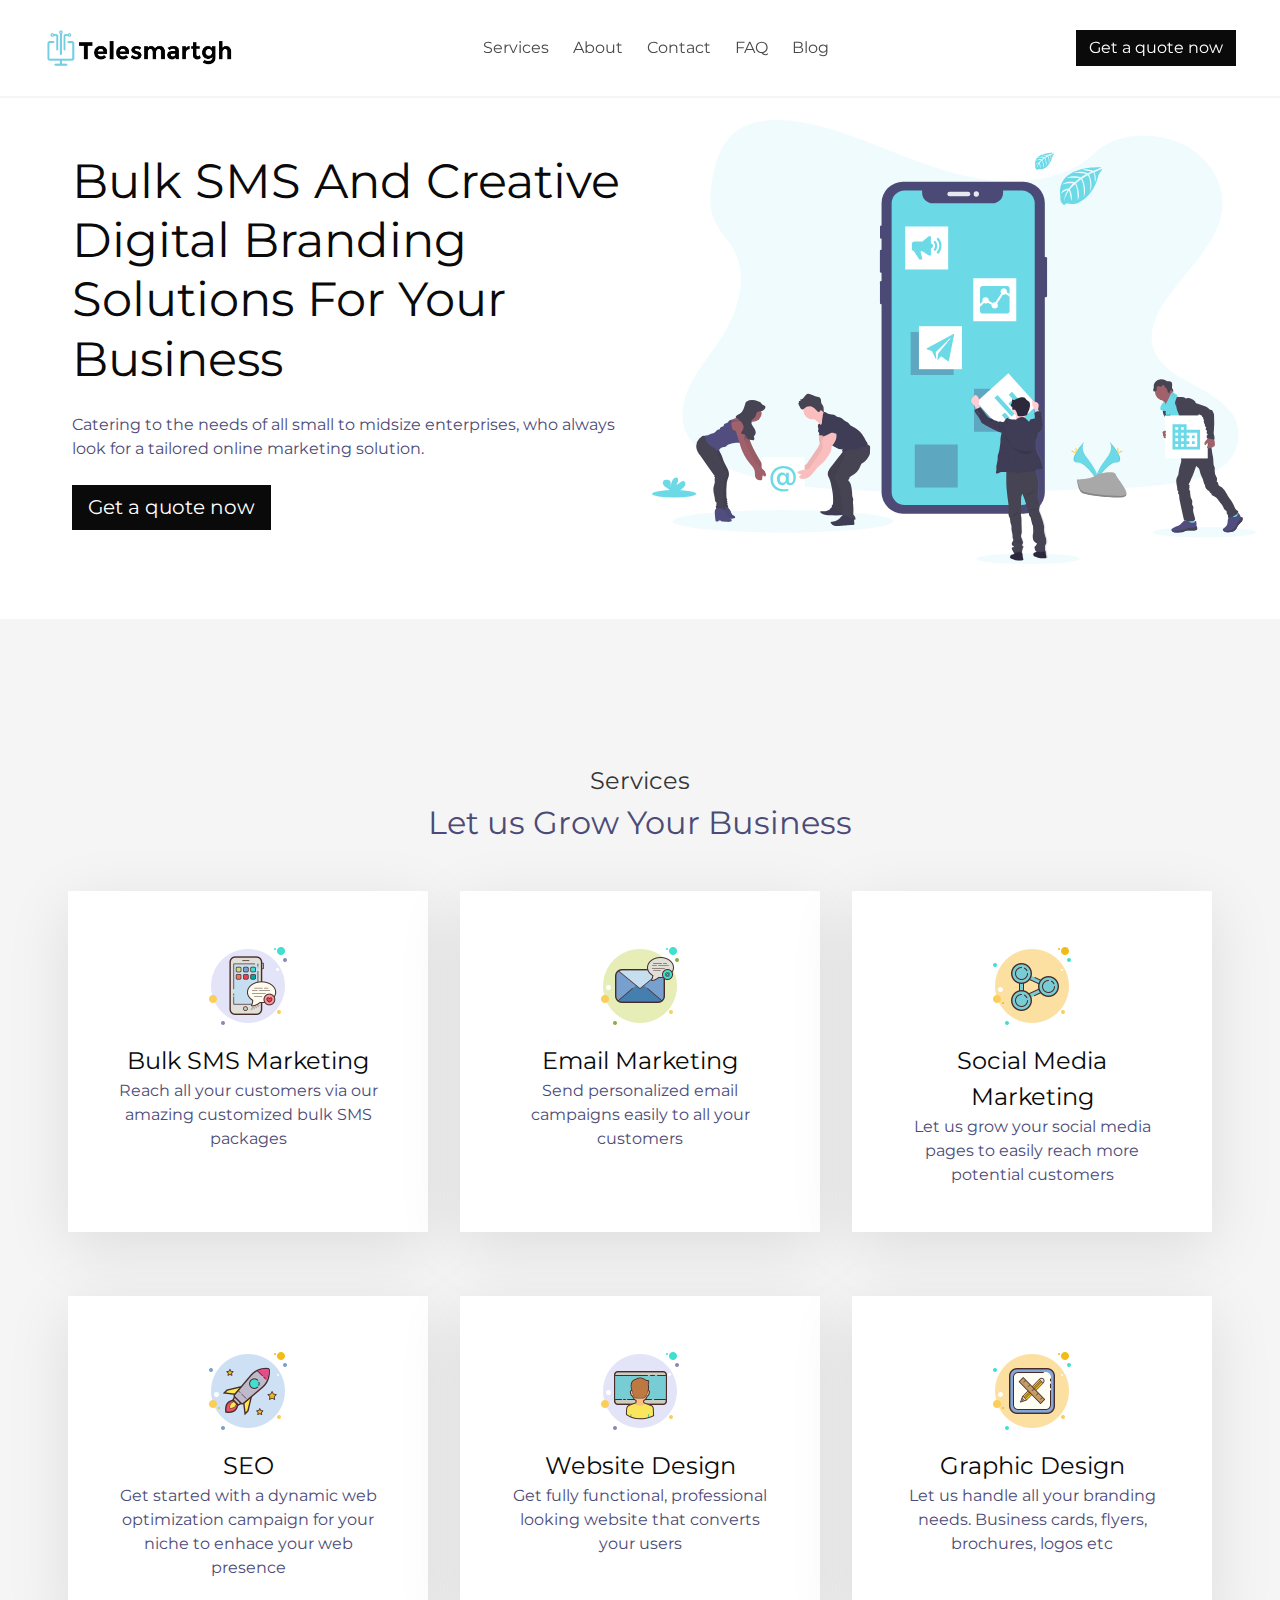
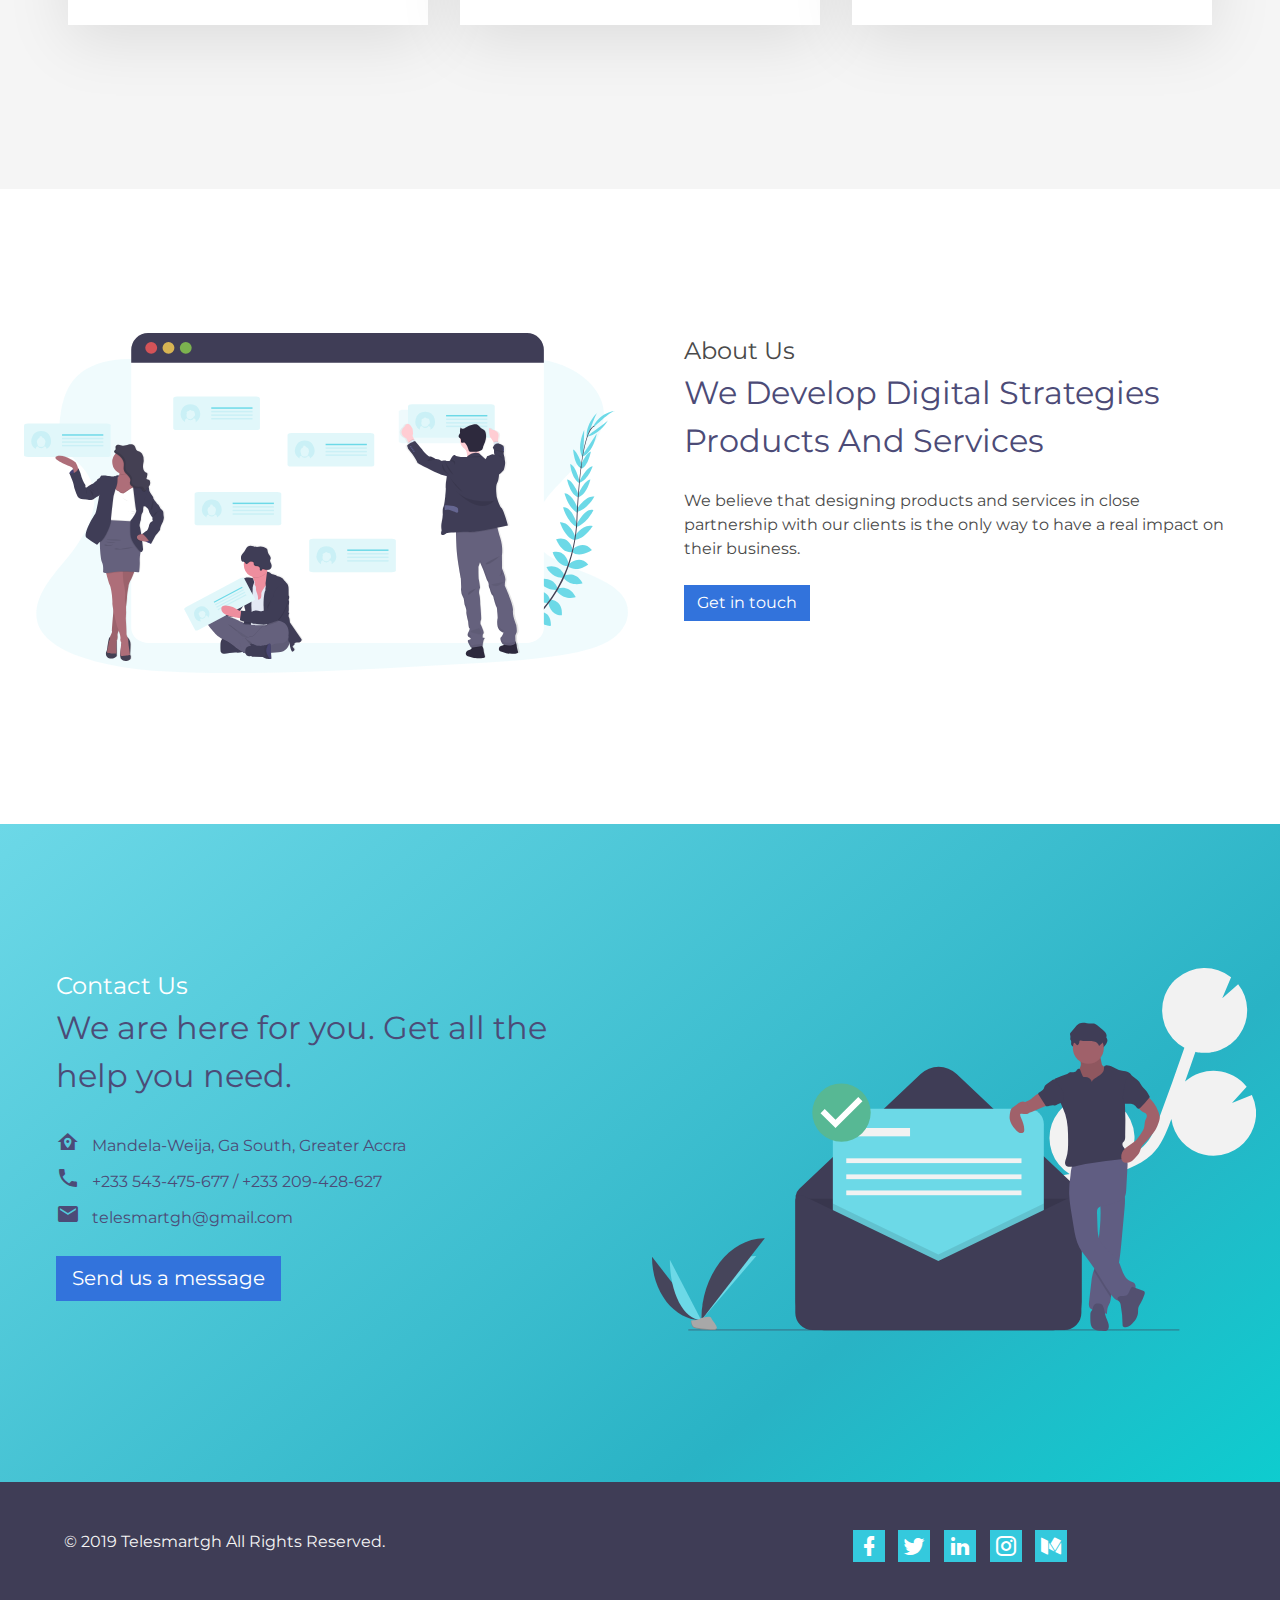
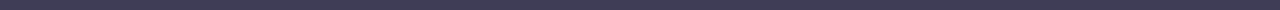
==== commit c0d50bef: "removed link to testimonial" ====
--- a/index.html
+++ b/index.html
@@ -35,9 +35,9 @@
                 <a class="navbar-item" href="#about">
                     About
                 </a>
-                <a class="navbar-item" href="#testimonials">
+                <!-- <a class="navbar-item" href="#testimonials">
                     Testimonials
-                </a>
+                </a> -->
                 <a class="navbar-item" href="#contact">
                     Contact
                 </a>
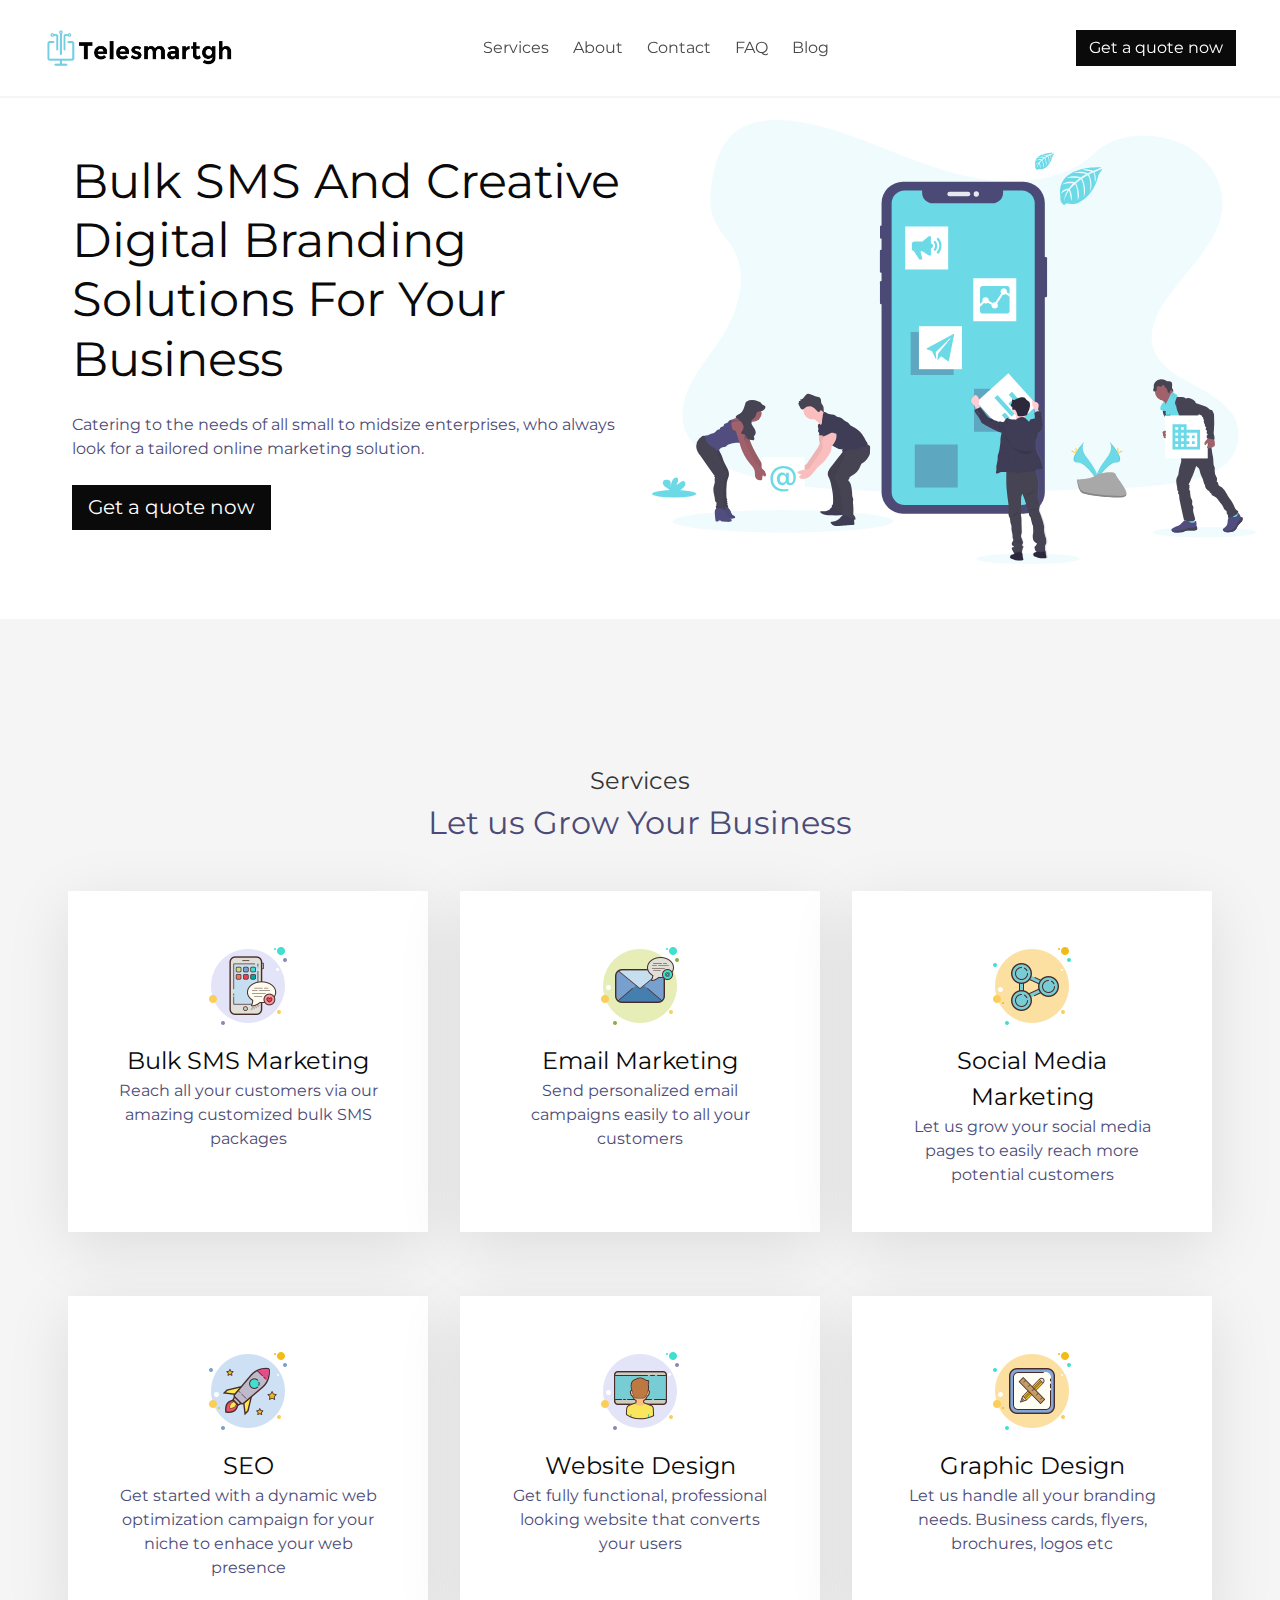
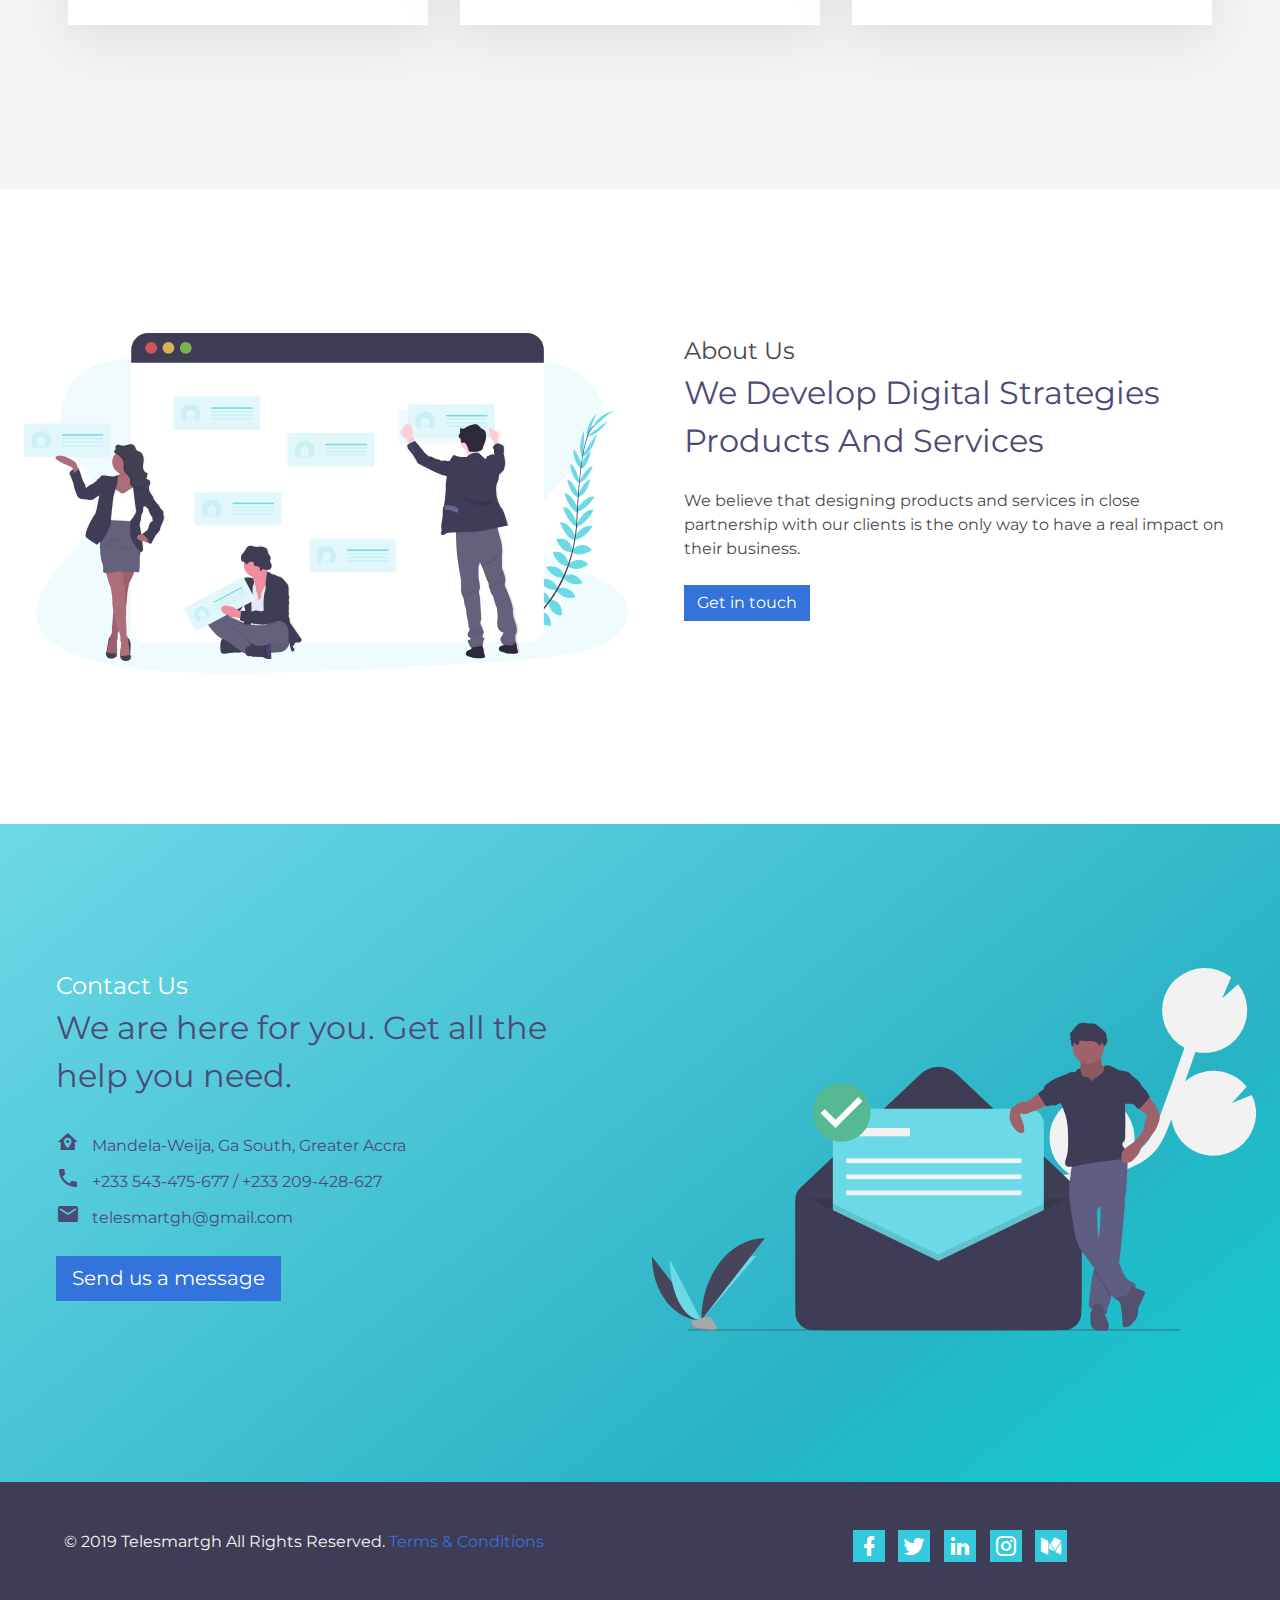
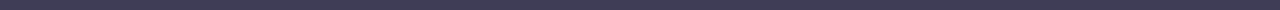
==== commit d7ed3da5: "added link to terms and conditions" ====
--- a/index.html
+++ b/index.html
@@ -304,7 +304,7 @@
             <div class="columns">
                 <div class="column">
                     <p>
-                        &copy; 2019 Telesmartgh All Rights Reserved.
+                        &copy; 2019 Telesmartgh All Rights Reserved. <a href="terms&conditions.html">Terms & Conditions</a>
                     </p>
                 </div>
                 <div class="column is-4">
